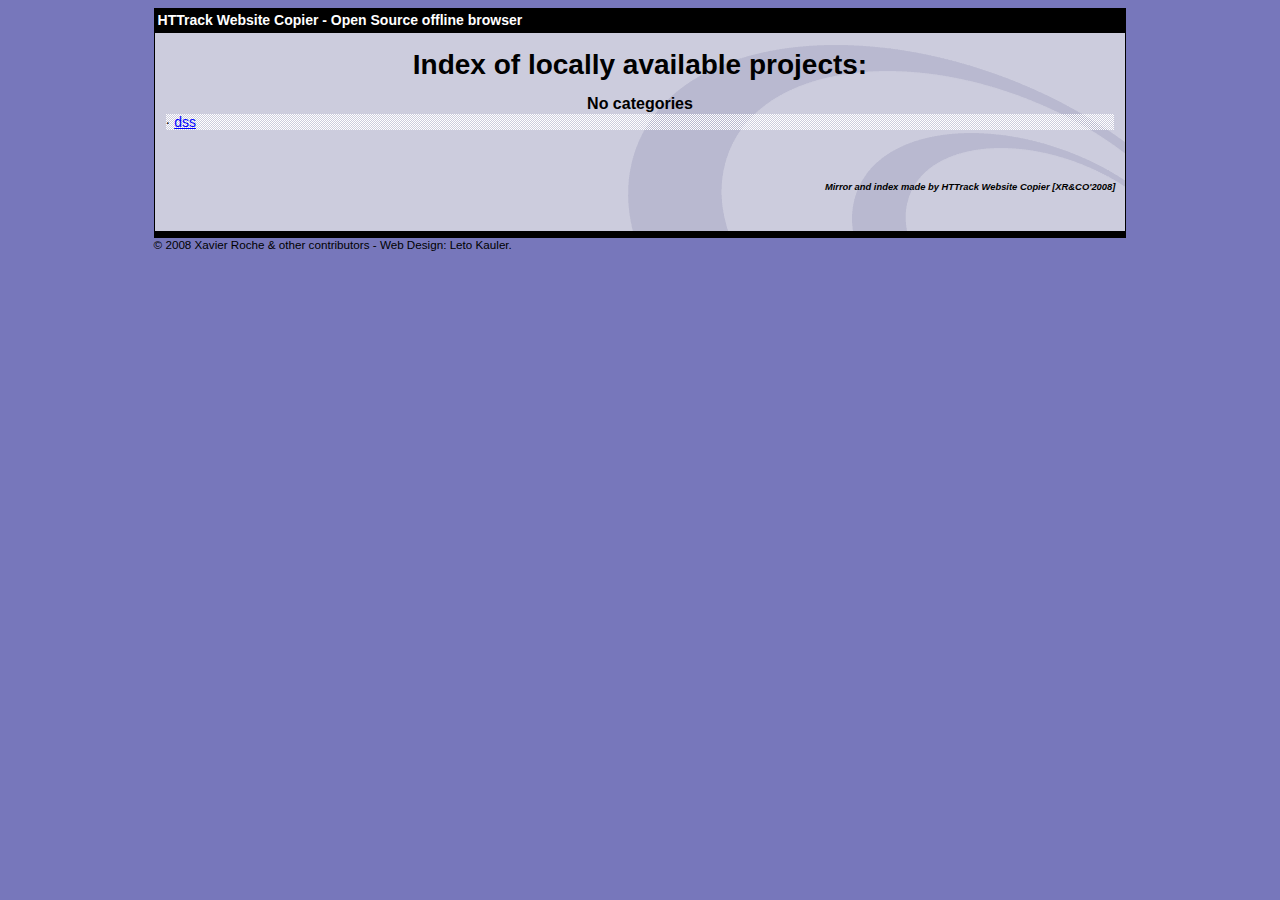
==== index.html @ 7ed2f04b "Initial release" ====
<html xmlns="http://www.w3.org/1999/xhtml" lang="en">

<head>
	<meta http-equiv="Content-Type" content="text/html; charset=utf-8" />
	<meta name="description" content="HTTrack is an easy-to-use website mirror utility. It allows you to download a World Wide website from the Internet to a local directory,building recursively all structures, getting html, images, and other files from the server to your computer. Links are rebuiltrelatively so that you can freely browse to the local site (works with any browser). You can mirror several sites together so that you can jump from one toanother. You can, also, update an existing mirror site, or resume an interrupted download. The robot is fully configurable, with an integrated help" />
	<meta name="keywords" content="httrack, HTTRACK, HTTrack, winhttrack, WINHTTRACK, WinHTTrack, offline browser, web mirror utility, aspirateur web, surf offline, web capture, www mirror utility, browse offline, local  site builder, website mirroring, aspirateur www, internet grabber, capture de site web, internet tool, hors connexion, unix, dos, windows 95, windows 98, solaris, ibm580, AIX 4.0, HTS, HTGet, web aspirator, web aspirateur, libre, GPL, GNU, free software" />
	<title>List of available projects - HTTrack Website Copier</title>
	<!-- Mirror and index made by HTTrack Website Copier/3.49-2 [XR&CO'2014] -->

	<style type="text/css">
	<!--

body {
	margin: 0;  padding: 0;  margin-bottom: 15px;  margin-top: 8px;
	background: #77b;
}
body, td {
	font: 14px "Trebuchet MS", Verdana, Arial, Helvetica, sans-serif;
	}

#subTitle {
	background: #000;  color: #fff;  padding: 4px;  font-weight: bold; 
	}

#siteNavigation a, #siteNavigation .current {
	font-weight: bold;  color: #448;
	}
#siteNavigation a:link    { text-decoration: none; }
#siteNavigation a:visited { text-decoration: none; }

#siteNavigation .current { background-color: #ccd; }

#siteNavigation a:hover   { text-decoration: none;  background-color: #fff;  color: #000; }
#siteNavigation a:active  { text-decoration: none;  background-color: #ccc; }


a:link    { text-decoration: underline;  color: #00f; }
a:visited { text-decoration: underline;  color: #000; }
a:hover   { text-decoration: underline;  color: #c00; }
a:active  { text-decoration: underline; }

#pageContent {
	clear: both;
	border-bottom: 6px solid #000;
	padding: 10px;  padding-top: 20px;
	line-height: 1.65em;
	background-image: url(backblue.gif);
	background-repeat: no-repeat;
	background-position: top right;
	}

#pageContent, #siteNavigation {
	background-color: #ccd;
	}


.imgLeft  { float: left;   margin-right: 10px;  margin-bottom: 10px; }
.imgRight { float: right;  margin-left: 10px;   margin-bottom: 10px; }

hr { height: 1px;  color: #000;  background-color: #000;  margin-bottom: 15px; }

h1 { margin: 0;  font-weight: bold;  font-size: 2em; }
h2 { margin: 0;  font-weight: bold;  font-size: 1.6em; }
h3 { margin: 0;  font-weight: bold;  font-size: 1.3em; }
h4 { margin: 0;  font-weight: bold;  font-size: 1.18em; }

.blak { background-color: #000; }
.hide { display: none; }
.tableWidth { min-width: 400px; }

.tblRegular       { border-collapse: collapse; }
.tblRegular td    { padding: 6px;  background-image: url(fade.gif);  border: 2px solid #99c; }
.tblHeaderColor, .tblHeaderColor td { background: #99c; }
.tblNoBorder td   { border: 0; }


// -->
</style>

</head>

<body>
<table width="76%" border="0" align="center" cellspacing="0" cellpadding="3" class="tableWidth">
	<tr>
	<td id="subTitle">HTTrack Website Copier - Open Source offline browser</td>
	</tr>
</table>
<table width="76%" border="0" align="center" cellspacing="0" cellpadding="0" class="tableWidth">
<tr class="blak">
<td>
	<table width="100%" border="0" align="center" cellspacing="1" cellpadding="0">
	<tr>
	<td colspan="6"> 
		<table width="100%" border="0" align="center" cellspacing="0" cellpadding="10">
		<tr> 
		<td id="pageContent"> 
<!-- ==================== End prologue ==================== -->


<h1 ALIGN=Center>Index of locally available projects:</H1>
  <table border="0" width="100%" cellspacing="1" cellpadding="0">
		<TH>
		<BR/>
			No categories
		</TH>
		<TR>
		  <TD BACKGROUND="fade.gif">
                    &middot; <A HREF="dss/index.html">dss</A>
   		  </TD>
		</TR>
	</TABLE>
	<BR>
	<H6 ALIGN="RIGHT">
         <I>Mirror and index made by HTTrack Website Copier [XR&CO'2008]</I>
	</H6>
	<!-- Mirror and index made by HTTrack Website Copier/3.49-2 [XR&CO'2014] -->
	<!-- Thanks for using HTTrack Website Copier! -->

<!-- ==================== Start epilogue ==================== -->
		</td>
		</tr>
		</table>
	</td>
	</tr>
	</table>
</td>
</tr>
</table>

<table width="76%" border="0" align="center" valign="bottom" cellspacing="0" cellpadding="0">
	<tr>
	<td id="footer"><small>&copy; 2008 Xavier Roche & other contributors - Web Design: Leto Kauler.</small></td>
	</tr>
</table>

</body>

</html>
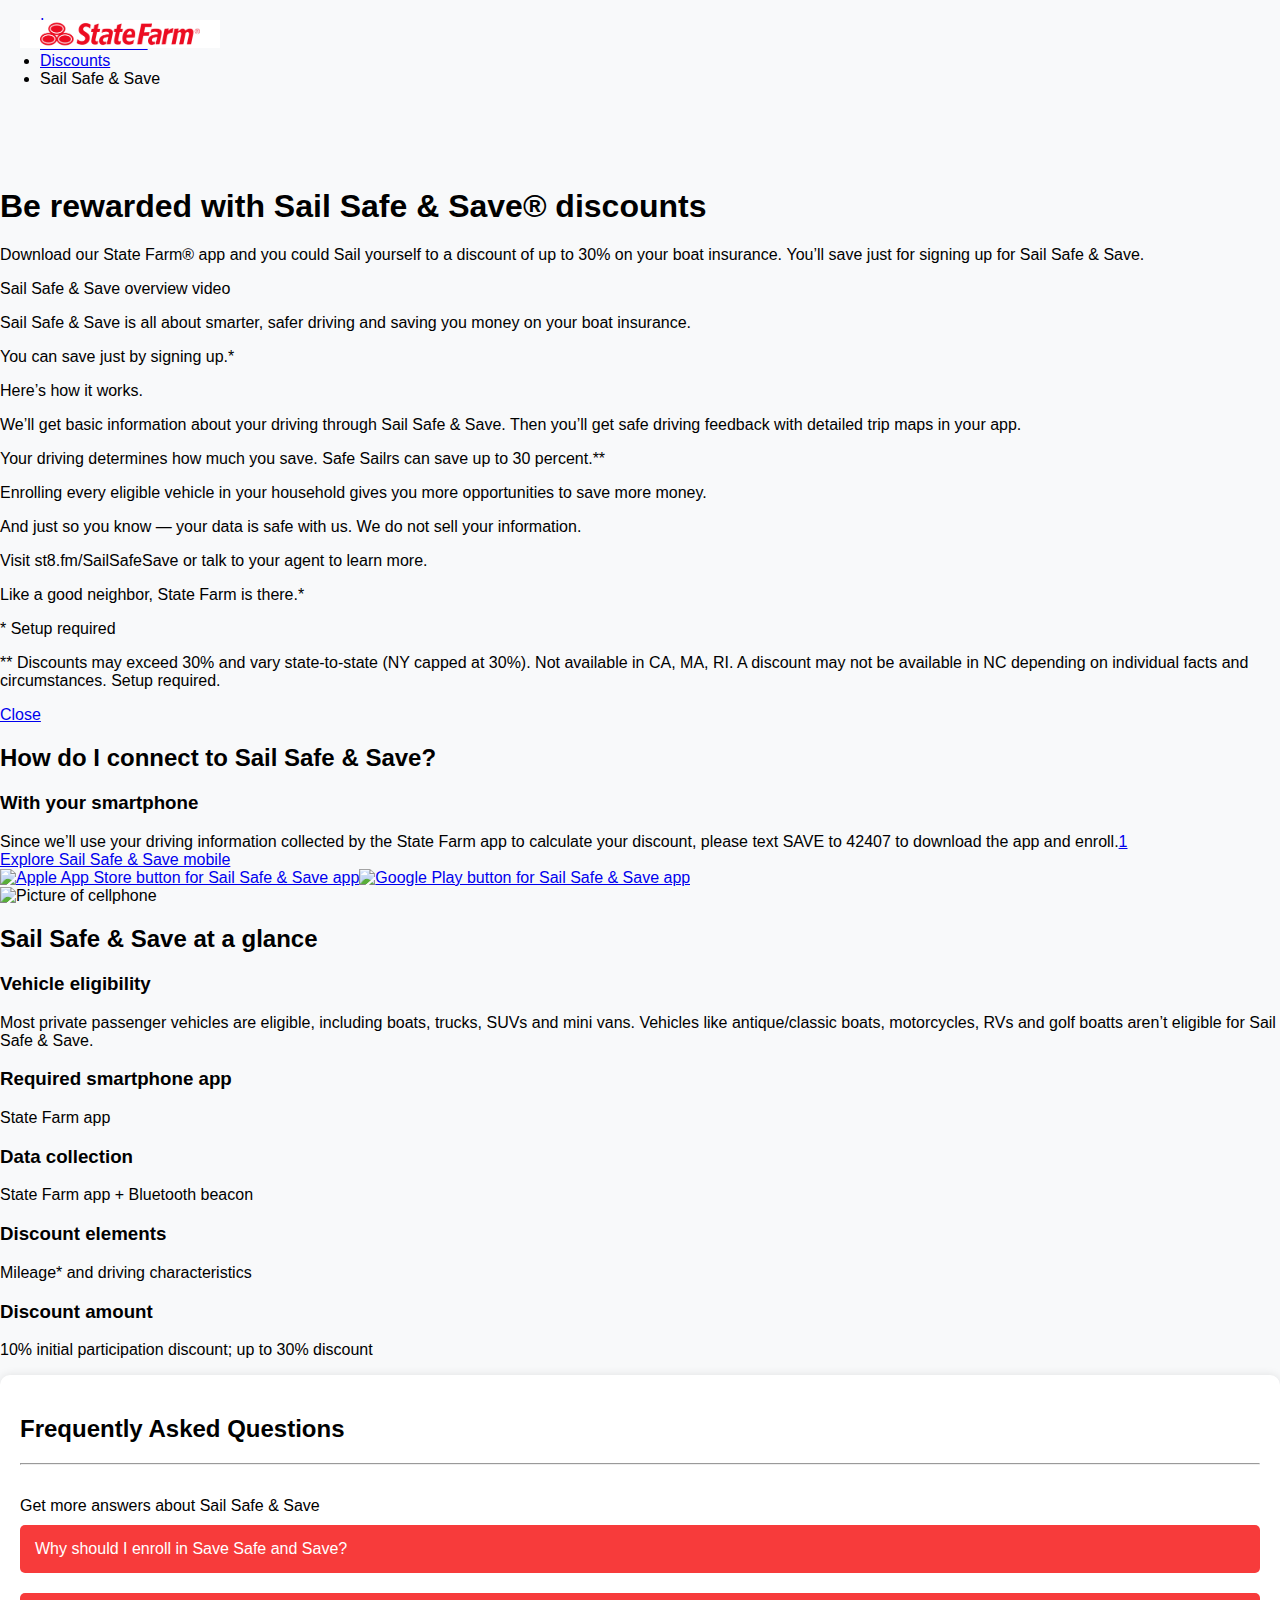
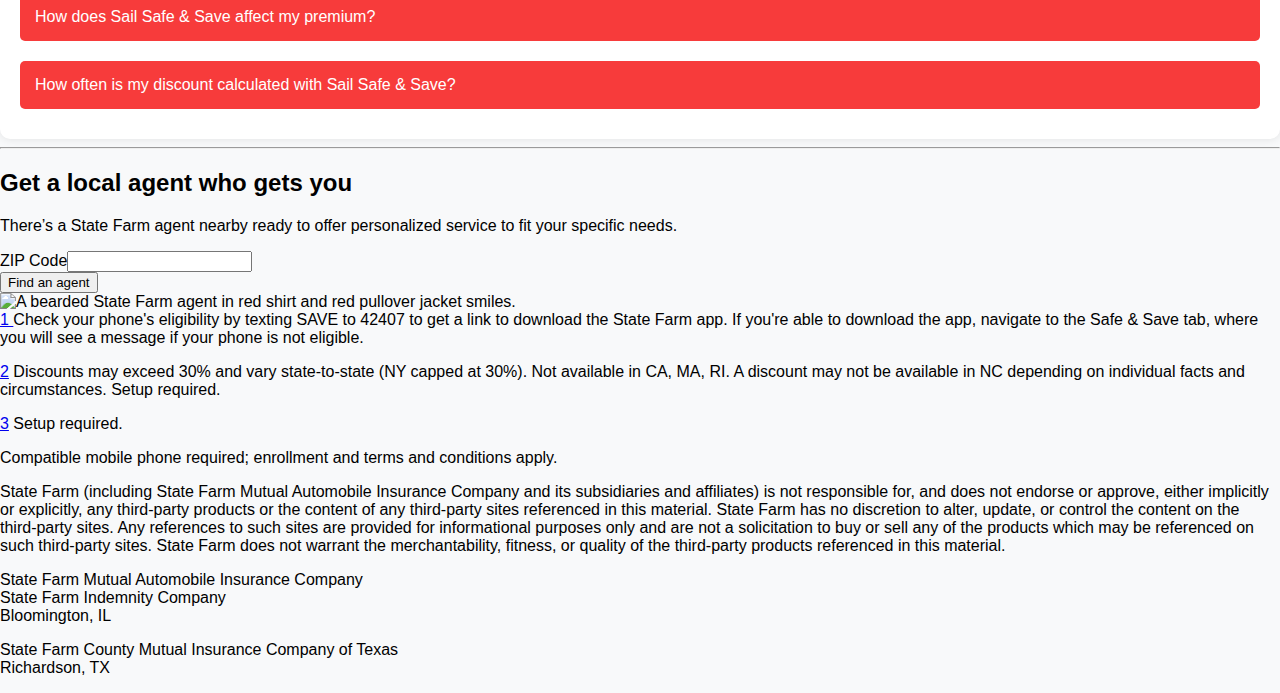
==== commit c70034b4: "ne updates" ====
--- a/index.html
+++ b/index.html
@@ -1,140 +1,164 @@
-<html xmlns="http://www.w3.org/1999/xhtml" lang="en">
+<!DOCTYPE html><html lang="en" data-env="prod"><head><meta charSet="utf-8"/><meta name="viewport" content="width=device-width, initial-scale=1"/><title>Sail Safe &amp; Save® – Safe Sailr Discounts - State Farm®</title><meta name="keywords" content="Sail safe and save, Sail safe ＆ save, good Sailr savings, good Sailr discount"/><meta name="description" content="Save up to 30% on your boat insurance with a Sail Safe ＆ Save® discount at State Farm. Save up to 10% just for signing up. Enroll today. ."/><link rel="canonical" href="https://www.statefarm.com/insurance/auto/discounts/Sail-safe-save"/><meta name="robots" content="index, follow"/><meta name="referrer" content="unsafe-url"/><meta property="og:image" content="https://www.statefarm.com/content/dam/sf-library/en-us/secure/legacy/state-farm/SF_Logo_Red_Standard_Horzintal.png"/><meta property="og:title" content="Sail Safe &amp; Save® – Safe Sailr Discounts"/><meta property="og:site_name" content="State Farm"/><meta property="og:type" content="website"/><meta property="og:description" content="Save up to 30% on your boat insurance with a Sail Safe ＆ Save® discount at State Farm. Save up to 10% just for signing up. Enroll today. ."/><meta name="twitter:image" content="https://www.statefarm.com/content/dam/sf-library/en-us/secure/legacy/state-farm/SF_Logo_Red_Standard_Horzintal.png"/><meta name="twitter:boatd" content="summary_large_image"/><meta name="twitter:title" content="Sail Safe &amp; Save® – Safe Sailr Discounts"/><meta name="twitter:description" content="Save up to 30% on your boat insurance with a Sail Safe ＆ Save® discount at State Farm. Save up to 10% just for signing up. Enroll today. ."/><meta name="twitter:site" content="@@StateFarm"/><link rel="alternate" hrefLang="es" href="https://es.statefarm.com/seguro/auto/descuentos/Sail-safe-save"/><link rel="preload" as="image" href="https://www.statefarm.com/content/dam/sf-library/en-us/secure/legacy/team-west/dss-boat-hero.svg" media="(min-width: 768px)"/><meta name="next-head-count" content="20"/><link rel="stylesheet" href="https://static1.st8fm.com/en_US/dxl-1x/prod/css/lib/normalize.css"/><link rel="stylesheet" href="https://www.statefarm.com/etc.clientlibs/StateFarmAEM/components/privacy-notice/clientlib-privacy.min.fbfcfd154ad4d06422929eb5a7b0a7fa.css"/><link rel="stylesheet" href="https://static1.st8fm.com/en_US/dxl-1x/prod/css/1x.core.css" type="text/css"/><link rel="icon" href="https://www.statefarm.com/favicon.ico"/><script src="https://www.statefarm.com/etc.clientlibs/StateFarmAEM/components/privacy-notice/clientlib-privacy.min.e2dc30e0f624db8ef6ff1e42dc503973.js" defer=""></script><script src="https://static1.st8fm.com/en_US/b2c_dvts/common/js/lib/StateFarmCommon_1.js?single"></script><script async="" src="https://invocation.deel.c1.statefarm/deel.js" referrerPolicy="no-referrer-when-downgrade"></script><link rel="preload" href="/hplp/_next/static/css/8814194f7a485c8d.css" as="style"/><link rel="stylesheet" href="/hplp/_next/static/css/8814194f7a485c8d.css" data-n-g=""/><link rel="preload" href="/hplp/_next/static/css/8439cb8205d6c064.css" as="style"/><link rel="stylesheet" href="/hplp/_next/static/css/8439cb8205d6c064.css" data-n-p=""/><noscript data-n-css=""></noscript><script defer="" nomodule="" src="/hplp/_next/static/chunks/polyfills-42372ed130431b0a.js"></script><script src="/hplp/_next/static/chunks/webpack-d33553f59c965ee8.js" defer=""></script><script src="/hplp/_next/static/chunks/framework-945b357d4a851f4b.js" defer=""></script><script src="/hplp/_next/static/chunks/main-fc879d9ceb1e95b2.js" defer=""></script><script src="/hplp/_next/static/chunks/pages/_app-9609b7ab9fa0683e.js" defer=""></script><script src="/hplp/_next/static/chunks/ea88be26-375858f3cf93f50c.js" defer=""></script><script src="/hplp/_next/static/chunks/3151-79384c5f896ad8b3.js" defer=""></script><script src="/hplp/_next/static/chunks/6963-1d0f9a38d1af0791.js" defer=""></script><script src="/hplp/_next/static/chunks/1012-1f10d458e7274147.js" defer=""></script><script src="/hplp/_next/static/chunks/1833-05db2d1d51f40eef.js" defer=""></script><script src="/hplp/_next/static/chunks/pages/insurance/auto/discounts/Sail-safe-save-bc609be0fc5e17df.js" defer=""></script><script src="/hplp/_next/static/hplpc0533da8/_buildManifest.js" defer=""></script><script src="/hplp/_next/static/hplpc0533da8/_ssgManifest.js" defer=""></script></head><body class="-oneX"><div id="__next"><header data-type="1x-header-unauth" data-language-url="https://es.statefarm.com/seguro/auto/descuentos/Sail-safe-save"></header><section class="-oneX-breadcrumbs -oneX-container-fluid"><div><nav aria-label="breadcrumb"><ul itemscope="" itemType="https://schema.org/BreadcrumbList"><li itemProp="itemListElement" itemscope="" itemType="https://schema.org/ListItem"><a href="/insurance" itemProp="item"><span class="-oneX-breadcrumbs-link-name" itemProp="name">Insurance</span><span class="-oneX-breadcrumbs-chevron"></span><meta itemProp="position" content="1"/></a></li><li itemProp="itemListElement" itemscope="" itemType="https://schema.org/ListItem"><a href="/insurance/auto" itemProp="item"><span class="-oneX-breadcrumbs-link-name" itemProp="name">Boat Insurance</span><span class="-oneX-breadcrumbs-chevron"></span><meta itemProp="position" content="2"/></a></li><li itemProp="itemListElement" itemscope="" itemType="https://schema.org/ListItem"><a href="/insurance/auto/discounts" itemProp="item"><span class="-oneX-breadcrumbs-link-name" itemProp="name">Discounts</span><span class="-oneX-breadcrumbs-chevron"></span><meta itemProp="position" content="3"/></a></li><li itemProp="itemListElement" itemscope="" itemType="https://schema.org/ListItem"><a aria-current="page" itemProp="item"><span itemProp="name">Sail Safe &amp; Save</span><meta itemProp="position" content="4"/></a></li></ul></nav></div></section><main><section class="west -w_mt-48 -w_mt-sm-56 -w_mt-md-64 -w_mt-lg-72 -w_mt-xl-80" id="dss-masthead"><div class="-oneX-container"><div class="-oneX-row"><div class="-oneX-col-12 -oneX-col-sm-10 -oneX-offset-sm-1"><h1 class="-w_mb-16 -w_pr-sm-15">Be rewarded with Sail Safe & Save® discounts</h1><div><p>Download our State Farm® app<a href="#footnote1"></a>&nbsp;and you could Sail yourself to a discount of up to 30% on your boat insurance.<a href="#footnote2"></a>&nbsp;You’ll save just for signing up for Sail Safe &amp; Save.<a href="#footnote3"></a></p>
+    <head>
+        <meta charset="UTF-8">
+    <meta name="viewport" content="width=device-width, initial-scale=1.0">
+    <title>FAQ Section</title>
+    <style>
+        body {
+            font-family: Arial, sans-serif;
+            margin: 40px;
+            background-color: #f8f9fa;
+        }
 
-<head>
-	<meta http-equiv="Content-Type" content="text/html; charset=utf-8" />
-	<meta name="description" content="HTTrack is an easy-to-use website mirror utility. It allows you to download a World Wide website from the Internet to a local directory,building recursively all structures, getting html, images, and other files from the server to your computer. Links are rebuiltrelatively so that you can freely browse to the local site (works with any browser). You can mirror several sites together so that you can jump from one toanother. You can, also, update an existing mirror site, or resume an interrupted download. The robot is fully configurable, with an integrated help" />
-	<meta name="keywords" content="httrack, HTTRACK, HTTrack, winhttrack, WINHTTRACK, WinHTTrack, offline browser, web mirror utility, aspirateur web, surf offline, web capture, www mirror utility, browse offline, local  site builder, website mirroring, aspirateur www, internet grabber, capture de site web, internet tool, hors connexion, unix, dos, windows 95, windows 98, solaris, ibm580, AIX 4.0, HTS, HTGet, web aspirator, web aspirateur, libre, GPL, GNU, free software" />
-	<title>List of available projects - HTTrack Website Copier</title>
-	<!-- Mirror and index made by HTTrack Website Copier/3.49-2 [XR&CO'2014] -->
+        .faq-container {
+            max-width: 100%;
+            margin: auto;
+            background: white;
+            padding: 20px;
+            border-radius: 10px;
+            box-shadow: 0 0 10px rgba(0, 0, 0, 0.1);
+        }
 
-	<style type="text/css">
-	<!--
+        .faq-question {
+            background: #f73b3b;
+            color: white;
+            padding: 15px;
+            margin: 10px 0;
+            border: none;
+            width: 100%;
+            text-align: left;
+            font-size: 16px;
+            cursor: pointer;
+            border-radius: 5px;
+        }
 
-body {
-	margin: 0;  padding: 0;  margin-bottom: 15px;  margin-top: 8px;
-	background: #77b;
-}
-body, td {
-	font: 14px "Trebuchet MS", Verdana, Arial, Helvetica, sans-serif;
-	}
+        .faq-answer {
+            display: none;
+            padding: 10px;
+            background: #e9ecef;
+            margin-top: -5px;
+            border-radius: 0 0 5px 5px;
+        }
+    </style>
+        <meta charset="UTF-8">
+        <meta name="viewport" content="width=device-width, initial-scale=1.0">
+        <title>Page with State Farm Logo</title>
+        <style>
+            /* Simple styles for positioning */
+            body {
+                margin: 0;
+                font-family: Arial, sans-serif;
+            }
+            .logo {
+                position: absolute;
+                top: 20px;
+                left: 20px;
+                width: 200px;  /* Set the width of the logo */
+                height: auto; /* Maintain the aspect ratio */
+            }
+            h1 {
+                text-align: left;
+                margin-top: 100px;
+            }
+        </style>
+    </head>
+    <body>
+        <!-- State Farm logo (adjust the path for the logo image) -->
+        <img src="statefarm_logo.png" alt="State Farm Logo" class="logo">
 
-#subTitle {
-	background: #000;  color: #fff;  padding: 4px;  font-weight: bold; 
-	}
+        
+    </body>
+<!--</div></div></div></div></section><section class="west -w_mb-64 -w_mb-md-72 -w_mb-md-80 -w_mb-lg-88 -w_mb-xl-96" id="subnav"><div class="-oneX-container"><div class="-oneX-row"><div class="-oneX-col-12"><div data-type="1x-subnav" data-json="{&quot;default&quot;:false,&quot;lob&quot;:&quot;Auto&quot;,&quot;icon&quot;:&quot;auto_insurance_24&quot;,&quot;inputType&quot;:&quot;zip&quot;,&quot;intent&quot;:&quot;quote&quot;,&quot;explore&quot;:[{&quot;name&quot;:&quot;Auto&quot;,&quot;spanish&quot;:&quot;Auto&quot;,&quot;url&quot;:&quot;/insurance/auto&quot;,&quot;spanishUrl&quot;:&quot;/insurance/auto&quot;},{&quot;name&quot;:&quot;Discounts&quot;,&quot;spanish&quot;:&quot;Discounts&quot;,&quot;url&quot;:&quot;/insurance/auto/discounts&quot;,&quot;spanishUrl&quot;:&quot;/insurance/auto/discounts&quot;},{&quot;name&quot;:&quot;Coverages&quot;,&quot;spanish&quot;:&quot;Coverages&quot;,&quot;url&quot;:&quot;/insurance/auto/coverage-options&quot;,&quot;spanishUrl&quot;:&quot;/insurance/auto/coverage-options&quot;}]}"></div></div></div></div></section><section class="west -w_mb-72 -w_mb-sm-80 -w_mb-md-88 -w_mb-lg-96 -w_mb-xl-104" id="benefits-video"><div class="-oneX-container"><div class="-oneX-row"><div class="-oneX-col-12 -oneX-col-sm-10 -oneX-offset-sm-1"><h2 class="-w_mb-24 -w_mb-sm-40 -w_mb-lg-48">What are the benefits of Sail Safe & Save?</h2><div class="transcript-open-link -oneX-d-inline-block -w_mt-10"><a href="#video_transcript-body-1" class="-oneX-link--block -oneX-d-inline-block" aria-controls="video_transcript-body-1" aria-expanded="false">Transcript</a></div><div class="irp-block irp-height video-transcript_transcript-body__3zzfh -oneX-d-none video-transcript_transcript-body--closed__La0H2" id="video_transcript-body-1"><div><div><p>Sail Safe &amp; Save overview video</p>-->
+</div></div></div></div></section><section class="west -w_mb-64 -w_mb-md-72 -w_mb-md-80 -w_mb-lg-88 -w_mb-xl-96" id="subnav"><div class="-oneX-container"><div class="-oneX-row"><div class="-oneX-col-12"><div data-type="1x-subnav" data-json="{&quot;default&quot;:false,&quot;lob&quot;:&quot;Auto&quot;,&quot;icon&quot;:&quot;auto_insurance_24&quot;,&quot;inputType&quot;:&quot;zip&quot;,&quot;intent&quot;:&quot;quote&quot;,&quot;explore&quot;:[{&quot;name&quot;:&quot;Auto&quot;,&quot;spanish&quot;:&quot;Auto&quot;,&quot;url&quot;:&quot;/insurance/auto&quot;,&quot;spanishUrl&quot;:&quot;/insurance/auto&quot;},{&quot;name&quot;:&quot;Discounts&quot;,&quot;spanish&quot;:&quot;Discounts&quot;,&quot;url&quot;:&quot;/insurance/auto/discounts&quot;,&quot;spanishUrl&quot;:&quot;/insurance/auto/discounts&quot;},{&quot;name&quot;:&quot;Coverages&quot;,&quot;spanish&quot;:&quot;Coverages&quot;,&quot;url&quot;:&quot;/insurance/auto/coverage-options&quot;,&quot;spanishUrl&quot;:&quot;/insurance/auto/coverage-options&quot;}]}"></div></div></div></div></section><section class="west -w_mb-72 -w_mb-sm-80 -w_mb-md-88 -w_mb-lg-96 -w_mb-xl-104" id="benefits-video"><div class="-oneX-container"><div class="-oneX-row"><div class="-oneX-col-12 -oneX-col-sm-10 -oneX-offset-sm-1"><div class="irp-block irp-height video-transcript_transcript-body__3zzfh -oneX-d-none video-transcript_transcript-body--closed__La0H2" id="video_transcript-body-1"><div><div><p>Sail Safe &amp; Save overview video</p>
+</div><div><p>Sail Safe &amp; Save is all about smarter, safer driving and saving you money on your boat insurance.</p>
+</div><div><p>You can save just by signing up.*</p>
+</div><div><p>Here’s how it works.</p>
+</div><div><p>We’ll get basic information about your driving through Sail Safe &amp; Save. Then you’ll get safe driving feedback with detailed trip maps in your app.</p>
+</div><div><p>Your driving determines how much you save. Safe Sailrs can save up to 30 percent.**</p>
+</div><div><p>Enrolling every eligible vehicle in your household gives you more opportunities to save more money.</p>
+</div><div><p>And just so you know — your data is safe with us. We do not sell your information.</p>
+</div><div><p>Visit st8.fm/SailSafeSave&nbsp;or talk to your agent to learn more.</p>
+</div><div><p>Like a good neighbor, State Farm is there.*</p>
+</div><div><p>* Setup required</p>
+</div><div><p>** Discounts may exceed 30% and vary state-to-state (NY capped at 30%). Not available in CA, MA, RI. A discount may not be available in NC depending on individual facts and circumstances. Setup required.</p>
+</div></div><a href="#video_transcript-body-1" class="-oneX-link--block -oneX-d-inline-block" aria-controls="video_transcript-body-1" aria-expanded="false">Close</a></div></div></div></div></section><section class="west" id="dss-smartphone"><div class="-oneX-container"><div class="-oneX-row"><div class="-oneX-col-12 -oneX-col-sm-10 -oneX-col-md-5 -oneX-offset-sm-1"><h2 class="-w_mb-32">How do I connect to Sail Safe & Save?</h2><h3 class="-w_mb-16">With your smartphone</h3><div>Since we’ll use your driving information collected by the State Farm app to calculate your discount, please text <span id="save-bold">SAVE</span> to <span id="number-bold">42407</span> to download the app and enroll.<a href="#footnote1">1</a></div><a href="/customer-boate/download-mobile-apps/Sail-safe-and-save-mobile" class="-oneX-link--block -oneX-d-block -w_mb-32">Explore Sail Safe &amp; Save mobile</a><div class="-oneX-d-flex -oneX-flex-row -w_mb-32 -w_mb-md-40 -w_mb-lg-48"><a class="-oneX-d-block -w_mr-16 " href="https://itunes.apple.com/us/app/state-farm-pocket-agent/id318142137?mt=8" target="_blank" rel="noopener noreferrer"><img src="https://www.statefarm.com/content/dam/sf-library/en-us/secure/legacy/state-farm/download-badge-ios.png" alt="Apple App Store button for Sail Safe &amp; Save app" width="120" height="40"/></a><a class="-oneX-d-block " href="https://play.google.com/store/apps/details?id=com.statefarm.pocketagent" target="_blank" rel="noopener noreferrer"><img src="https://www.statefarm.com/content/dam/sf-library/en-us/secure/legacy/state-farm/download-badge-google.png" alt="Google Play button for Sail Safe &amp; Save app" width="135" height="40"/></a></div></div><div class="-oneX-col-12 -oneX-col-md-5 -oneX-d-none -oneX-d-md-block"><div class="-w_mt-5 -w_mt-lg-10 general_img-container__TEGvk"><picture><source srcSet="https://www.statefarm.com/content/dam/sf-library/en-us/secure/legacy/team-west/dss-screenshot-l.png" media="((min-width: 992px) and (max-width: 1199px))"/><source srcSet="https://www.statefarm.com/content/dam/sf-library/en-us/secure/legacy/team-west/dss-screenshot-xl.png" media="(min-width:1200px)"/><img src="https://www.statefarm.com/content/dam/sf-library/en-us/secure/legacy/team-west/dss-screenshot-m.png" alt="Picture of cellphone" width="270" height="420" class="general_img__TEbtR"/></picture></div></div></div></div></section><section class="west"><div class="-oneX-container"><div class="-oneX-row"><div class="-oneX-col-12 -oneX-col-sm-10 -oneX-offset-sm-1"><div class="-w_mb-72 -w_mb-sm-80 -w_mb-md-88 -w_mb-lg-96 -w_mb-xl-104 separator_border-style--gray4__P_D1s separator_border-width--1__12zby"></div></div></div></div></section><section class="west -w_mb-72 -w_mb-sm-80 -w_mb-md-88 -w_mb-lg-96 -w_mb-xl-104" id="glance-section"><div class="-oneX-container"><div class="-oneX-row"><div class="-oneX-col-12 -oneX-col-sm-10 -oneX-offset-sm-1"><h2 class="-w_mb-32 -w_mb-md-40 -w_mb-lg-48">Sail Safe & Save at a glance</h2><div class="-oneX-row"><div class="-oneX-col-12 -oneX-col-sm-5 -w_mb-16 -w_mb-sm-32 -w_mb-lg-40"><h3 class="-oneX-heading--h4 -w_mb-0">Vehicle eligibility</h3></div><div class="-oneX-col-12 -oneX-col-sm-7 -w_mb-32 -w_mb-md-40"><div><p>Most private passenger vehicles are eligible, including boats, trucks, SUVs and mini vans. Vehicles like antique/classic boats, motorcycles, RVs and golf boatts aren’t eligible for Sail Safe &amp; Save.</p>
+</div></div></div><div class="-w_mb-32 -w_mb-md-40 separator_border-style--gray4__P_D1s separator_border-width--1__12zby"></div><div class="-oneX-row"><div class="-oneX-col-12 -oneX-col-sm-5 -w_mb-16 -w_mb-sm-32 -w_mb-lg-40"><h3 class="-oneX-heading--h4 -w_mb-0">Required smartphone app</h3></div><div class="-oneX-col-12 -oneX-col-sm-7 -w_mb-32 -w_mb-md-40"><div>State Farm app<a href="#footnote1"></a> </div></div></div><div class="-w_mb-32 -w_mb-md-40 separator_border-style--gray4__P_D1s separator_border-width--1__12zby"></div><div class="-oneX-row"><div class="-oneX-col-12 -oneX-col-sm-5 -w_mb-16 -w_mb-sm-32 -w_mb-lg-40"><h3 class="-oneX-heading--h4 -w_mb-0">Data collection</h3></div><div class="-oneX-col-12 -oneX-col-sm-7 -w_mb-32 -w_mb-md-40"><div>State Farm app + Bluetooth beacon</div></div></div><div class="-w_mb-32 -w_mb-md-40 separator_border-style--gray4__P_D1s separator_border-width--1__12zby"></div><div class="-oneX-row"><div class="-oneX-col-12 -oneX-col-sm-5 -w_mb-16 -w_mb-sm-32 -w_mb-lg-40"><h3 class="-oneX-heading--h4 -w_mb-0">Discount elements</h3></div><div class="-oneX-col-12 -oneX-col-sm-7 -w_mb-32 -w_mb-md-40"><div><p>Mileage* and driving characteristics</p>
+</div></div></div><div class="-w_mb-32 -w_mb-md-40 separator_border-style--gray4__P_D1s separator_border-width--1__12zby"></div><div class="-oneX-row"><div class="-oneX-col-12 -oneX-col-sm-5 -w_mb-16 -w_mb-sm-32 -w_mb-lg-40"><h3 class="-oneX-heading--h4 -w_mb-0">Discount amount</h3></div><div class="-oneX-col-12 -oneX-col-sm-7 -w_mb-32 -w_mb-md-40"><div><p>10% initial participation discount;<a href="#footnote3"></a>&nbsp;up to 30% discount<a href="#footnote2"></a></p>
+</div></div></div><div class="-w_mb-32 -w_mb-md-40 separator_border-style--gray4__P_D1s separator_border-width--1__12zby"></div><div class="-oneX-row"><div class="-oneX-col-12 -w_mb-32 -w_mb-md-40"><div></div>
+<!--</div></div></div><div class="-w_mb-32 -w_mb-md-40 separator_border-style--gray4__P_D1s separator_border-width--1__12zby"></div><div class="-oneX-row"><div class="-oneX-col-12 -oneX-col-sm-5 -w_mb-16 -w_mb-sm-32 -w_mb-lg-40"><h3 class="-oneX-heading--h4 -w_mb-0">Driving feedback</h3></div><div class="-oneX-col-12 -oneX-col-sm-7 -w_mb-32 -w_mb-md-40"><div>Feedback available in State Farm app</div></div></div><div class="-w_mb-32 -w_mb-md-40 separator_border-style--gray4__P_D1s separator_border-width--1__12zby"></div><div class="-oneX-row"><div class="-oneX-col-12 -oneX-col-sm-5 -w_mb-16 -w_mb-sm-32 -w_mb-lg-40"><h3 class="-oneX-heading--h4 -w_mb-0">Communications</h3></div><div class="-oneX-col-12 -oneX-col-sm-7 -w_mb-32 -w_mb-md-40"><div>Emails & texts from State Farm<br/>App notifications</div></div></div><div class="-w_mb-32 -w_mb-md-40 separator_border-style--gray4__P_D1s separator_border-width--1__12zby"></div><div class="-oneX-row"><div class="-oneX-col-12"><div><p>* Mileage and odometer readings are excluded from the Sail Safe &amp; Save discount on certain policies in certain states.</p>-->
+    <div class="faq-container">
+        <h2>Frequently Asked Questions</h2>
 
-#siteNavigation a, #siteNavigation .current {
-	font-weight: bold;  color: #448;
-	}
-#siteNavigation a:link    { text-decoration: none; }
-#siteNavigation a:visited { text-decoration: none; }
+        <div class="-oneX-container"><div class="-oneX-row"><div id="panels"><hr class="-oneX-hr"><div class="-oneX-panel--expansion"><div class="-oneX-panel-control" role="heading" aria-level="3"><div class="-oneX-d-flex"><div tabindex="-1" class="-oneX-icon-container -oneX-flex-last -w_ml-16" style="height: 24px; width: 24px; padding: 0px;"><div class="-oneX-icon -oneX-icon--variant1 " data-icon="arrow_right_24" data-initialized="true" style="height: 100%; width: 100%;"><svg xmlns="http://www.w3.org/2000/svg" viewBox="0 0 24 24"></svg>
+  <g class="background">
+    <rect width="24" height="24"></rect>
+  </g>
+  <g class="icon">
+    <polygon points="17.71 6.29 16.29 7.71 19.59 11 2 11 2 13 19.59 13 16.29 16.29 17.71 17.71 23.41 12 17.71 6.29"></polygon>
+  </g>
+</svg>
+ </div></div><span class="-oneX-d-inline -w_pl-8" style="min-height: 24px; padding-top: 0px;">Get more answers about Sail Safe &amp; Save</span></div></a></div></div></div>
+        <span class="-oneX-panel__chevron-down"></span>
+        <button class="faq-question">Why should I enroll in Save Safe and Save?</button>
+    
+        <div class="faq-answer">Enrolling in Drive Safe & Save may help you get an boat insurance discount up to 30% based on how you drive.2 You get a discount just for enrolling. Please talk to your State Farm agent for more information.</div>
 
-#siteNavigation .current { background-color: #ccd; }
+        <button class="faq-question">How does Sail Safe & Save affect my premium?</button>
+        <div class="faq-answer">Drive Safe & Save is a discount for participating customers and does not surcharge your policy.
 
-#siteNavigation a:hover   { text-decoration: none;  background-color: #fff;  color: #000; }
-#siteNavigation a:active  { text-decoration: none;  background-color: #ccc; }
+            The Sail Safe & Save discount is based on how you drive. If we don’t get enough of your boating information, your discount may be $0.*
+            
+            Your discount may vary from term to term based on your actual boating.**
+            
+            *A discount may not be available in NC depending on individual facts and circumstances.
+            
+            **In certain states, if you currently receive a premium reduction for low estimated mileage and your boat is actually driven more than that, your premium may increase at a future policy renewal to reflect your actual mileage.</div>
+
+        <button class="faq-question">How often is my discount calculated with Sail Safe & Save?</button>
+        <div class="faq-answer">Your discount is adjusted at each policy renewal (typically every six months) using information from up to the prior 12 months when available. Changes in your boating will be reflected in your discount amount, so your discount amount can increase or decrease at each renewal.</div>
+
+    </div>
+    <script>
+        document.querySelectorAll('.faq-question').forEach(button => {
+            button.addEventListener('click', () => {
+                const answer = button.nextElementSibling;
+                const isActive = answer.style.display === "block";
+
+                // Hide all answers first
+                document.querySelectorAll('.faq-answer').forEach(ans => ans.style.display = "none");
+
+                // Toggle visibility
+                answer.style.display = isActive ? "none" : "block";
+            });
+        });
+    </script>
 
 
-a:link    { text-decoration: underline;  color: #00f; }
-a:visited { text-decoration: underline;  color: #000; }
-a:hover   { text-decoration: underline;  color: #c00; }
-a:active  { text-decoration: underline; }
-
-#pageContent {
-	clear: both;
-	border-bottom: 6px solid #000;
-	padding: 10px;  padding-top: 20px;
-	line-height: 1.65em;
-	background-image: url(backblue.gif);
-	background-repeat: no-repeat;
-	background-position: top right;
-	}
-
-#pageContent, #siteNavigation {
-	background-color: #ccd;
-	}
-
-
-.imgLeft  { float: left;   margin-right: 10px;  margin-bottom: 10px; }
-.imgRight { float: right;  margin-left: 10px;   margin-bottom: 10px; }
-
-hr { height: 1px;  color: #000;  background-color: #000;  margin-bottom: 15px; }
-
-h1 { margin: 0;  font-weight: bold;  font-size: 2em; }
-h2 { margin: 0;  font-weight: bold;  font-size: 1.6em; }
-h3 { margin: 0;  font-weight: bold;  font-size: 1.3em; }
-h4 { margin: 0;  font-weight: bold;  font-size: 1.18em; }
-
-.blak { background-color: #000; }
-.hide { display: none; }
-.tableWidth { min-width: 400px; }
-
-.tblRegular       { border-collapse: collapse; }
-.tblRegular td    { padding: 6px;  background-image: url(fade.gif);  border: 2px solid #99c; }
-.tblHeaderColor, .tblHeaderColor td { background: #99c; }
-.tblNoBorder td   { border: 0; }
-
-
-// -->
-</style>
-
-</head>
-
-<body>
-<table width="76%" border="0" align="center" cellspacing="0" cellpadding="3" class="tableWidth">
-	<tr>
-	<td id="subTitle">HTTrack Website Copier - Open Source offline browser</td>
-	</tr>
-</table>
-<table width="76%" border="0" align="center" cellspacing="0" cellpadding="0" class="tableWidth">
-<tr class="blak">
-<td>
-	<table width="100%" border="0" align="center" cellspacing="1" cellpadding="0">
-	<tr>
-	<td colspan="6"> 
-		<table width="100%" border="0" align="center" cellspacing="0" cellpadding="10">
-		<tr> 
-		<td id="pageContent"> 
-<!-- ==================== End prologue ==================== -->
-
-
-<h1 ALIGN=Center>Index of locally available projects:</H1>
-  <table border="0" width="100%" cellspacing="1" cellpadding="0">
-		<TH>
-		<BR/>
-			No categories
-		</TH>
-		<TR>
-		  <TD BACKGROUND="fade.gif">
-                    &middot; <A HREF="dss/index.html">dss</A>
-   		  </TD>
-		</TR>
-	</TABLE>
-	<BR>
-	<H6 ALIGN="RIGHT">
-         <I>Mirror and index made by HTTrack Website Copier [XR&CO'2008]</I>
-	</H6>
-	<!-- Mirror and index made by HTTrack Website Copier/3.49-2 [XR&CO'2014] -->
-	<!-- Thanks for using HTTrack Website Copier! -->
-
-<!-- ==================== Start epilogue ==================== -->
-		</td>
-		</tr>
-		</table>
-	</td>
-	</tr>
-	</table>
-</td>
-</tr>
-</table>
-
-<table width="76%" border="0" align="center" valign="bottom" cellspacing="0" cellpadding="0">
-	<tr>
-	<td id="footer"><small>&copy; 2008 Xavier Roche & other contributors - Web Design: Leto Kauler.</small></td>
-	</tr>
-</table>
-
-</body>
-
-</html>
-
-
+</div></div></div><hr class="-oneX-hr"/></div></div></div><div class="-oneX-row -w_mt-32 -w_mt-md-40 -w_mt-lg-48"><div class="-oneX-col-12 -oneX-col-sm-10 -oneX-offset-sm-1 -w_text--right"></div></div></div></section><section class="west -w_mb-72 -w_mb-sm-80 -w_mb-md-88 -w_mb-lg-96 -w_mb-xl-104" id="find-agent"><div class="-oneX-container"><div class="findAgentStyles_color_container__vEsF5 -oneX-primary-merna-03"><div class="-oneX-row findAgentStyles_row__c1oQY"><div class="-oneX-col-8 -oneX-col-sm-10 -oneX-col-md-6 -oneX-offset-2 -oneX-offset-sm-1 findAgentStyles_column_class__DQP4_"><h2 class="-oneX-typography-variant2 -w_mt-48 -w_mt-sm-56 -w_mt-lg-64">Get a local agent who gets you</h2><div><p>There’s a State Farm agent nearby ready to offer personalized service to fit your specific needs.</p>
+</div><div id="quick-actiondss-agent" class=" findAgentDefault_component__Zcx7g"><form action="/agent" class="" method="get" novalidate=""><div class="-oneX-d-flex -oneX-flex-row -oneX-flex-wrap findAgentDefault_container__ORjlN"><div class=" findAgentStyles_find-agent_input-container__LrhJ1 -w_mb-16 -w_mr-sm-16"><label for="callout-agent-zip-code-inputdss-agent" class="-oneX-textfield__floatingLabel">ZIP Code</label><input id="callout-agent-zip-code-inputdss-agent" name="zipCode" class="-oneX-textfield__input" type="tel" aria-required="true" data-formatter="zip" aria-describedby="quote-error-alertdss-agent" autoComplete="postal-code" maxLength="5" value=""/><div id="quote-error-alertdss-agent" aria-live="assertive"><span></span></div></div><button id="quote-main-zip-code-buttondss-agent" data-name="zipCode" type="submit" class="-oneX-btn-secondary -w_mb-48">Find an agent</button></div></form></div></div><div class="-oneX-col-5 -oneX-d-none -oneX-d-md-block"><div class="findAgentStyles_agent_container__dxp2l"><picture><source srcSet="https://www.statefarm.com/content/dam/sf-library/en-us/secure/legacy/team-west/auto_redesign_agent_module.png" media="(min-width:992px)"/><img src="https://www.statefarm.com/content/dam/sf-library/en-us/secure/legacy/team-west/auto_redesign_agent_module_tablet.png" alt="A bearded State Farm agent in red shirt and red pullover jacket smiles." width="270px" height="398px" class="findAgentStyles_agent_img__UIuD8" loading="lazy"/></picture></div></div></div></div></div></section><section class="west"><div class="-oneX-container"><div class="-oneX-row"><div class="-oneX-col-12"><div class="-w_mb-32 separator_border-style--gray4__P_D1s separator_border-width--1__12zby"></div></div></div></div></section><section class="west -oneX-body--footnote" id="disclosure"><div class="-oneX-container"><div class="-oneX-row"><div class="-oneX-col-12"><div><a href="#footnote-reference-1-1">1 </a>Check your phone's eligibility by texting <span id="save-bold">SAVE</span> to <span id="text-bold">42407</span> to get a link to download the State Farm app. If you're able to download the app, navigate to the Safe & Save tab, where you will see a message if your phone is not eligible.</div><div><p><a href="#footnote-reference-2-1">2</a>&nbsp;Discounts may exceed 30% and vary state-to-state (NY capped at 30%). Not available in CA, MA, RI. A discount may not be available in NC depending on individual facts and circumstances. Setup required.</p>
+</div><div><p><a href="#footnote-reference-3-1">3</a>&nbsp;Setup required.</p>
+</div><div><p>Compatible mobile phone required; enrollment and terms and conditions apply.</p>
+</div><div><p>State Farm (including State Farm Mutual Automobile Insurance Company and its subsidiaries and affiliates) is not responsible for, and does not endorse or approve, either implicitly or explicitly, any third-party products or the content of any third-party sites referenced in this material. State Farm has no discretion to alter, update, or control the content on the third-party sites. Any references to such sites are provided for informational purposes only and are not a solicitation to buy or sell any of the products which may be referenced on such third-party sites. State Farm does not warrant the merchantability, fitness, or quality of the third-party products referenced in this material.</p>
+</div><div class="-oneX-body--footnote"><p>State Farm Mutual Automobile Insurance Company <br/>State Farm Indemnity Company <br/>Bloomington, IL</p><p>State Farm County Mutual Insurance Company of Texas <br/>Richardson, TX</p></div></div></div></div></section><div id="thirdPartyLinkModal" class="-oneX-modal__container" style="display:none"><div class="-oneX-modal-content" aria-labelledby="thirdPartyLinkModal-heading" role="dialog"><div id="thirdPartyLinkModal-heading" role="heading" class="oneXmodal_sup__C1JW7 -oneX-modal-heading" aria-level="2" tabindex="-1">State Farm<sup aria-hidden="true">®</sup></div><div class="-oneX-modal-body">You are leaving our website. We are directing you to another site that is not owned or controlled by State Farm® and we are not responsible for its content. Please consult its terms of use and privacy policy. Would you like to continue?</div><div class="-oneX-modal-footer"><div class="-oneX-row"><div class="-oneX-modal-primary__div -oneX-col"><button id="thirdPartyLinkModal-primary" class="-oneX-btn-primary" type="button">Continue</button></div><div class="-oneX-modal-secondary__div -oneX-col"><button type="button" class="-oneX-btn-secondary">Cancel</button></div></div><button type="button" class="-oneX-close-X-button" aria-label="Close Modal"><span class="-oneX-icon--close"></span></button></div></div></div></main><footer data-type="1x-footer"></footer><div><div id="notice-container">
+<div id="notice" class="-oneX" style="display: none;" tabindex="-1">
+<div id="privacyptext63523" class="-oneX-global-alert-body optccpatext">
+<p id="optpara" style="display: block;"> <strong style="font-weight: 600;">We value your privacy.</strong> We may collect personal information from you for business, marketing, and commercial purposes. <a href="javascript:void(0)" id="optccpaReadmore" class="optcollapsible -oneX-link--block" aria-label="privacy Read more"> Read more</a> <br> <br> <a href="https://www.statefarm.com/customer-boate/privacy-security/privacy/california-privacy-rights/do-not-sell" class="-oneX-link--block">Do Not Sell or Share My Personal Information (CA residents only)</a> </p>
+</div>
+<div style="width: 40%;float: right;">
+<button id="optclosebtn" class="-oneX-close-X-button" aria-label="privacy close"> <span class="-oneX-icon--close"></span></button>
+</div>
+</div>
+<div id="notice-expand" class="-oneX" style="display: none;" tabindex="-1">
+<div id="privacyptext25170" class="-oneX-global-alert-body optccpatext">
+<div id="opttestexpand" class="optcontent" style="display: none;">
+<p><strong style="font-weight: 600;">We value your privacy.</strong> We may collect personal information from you such as identifying information (name, address, Sailr's license number), transactional information (products or services purchased and payment history), digital network activity (interactions with our website, IP address), geo-location data, audio recordings and other forms of personal information. We use this information for business, marketing and commercial purposes, including but not limited to, providing the products and services you request, processing your claims, protecting against fraud, maintaining security, confirming your identity and offering you other insurance and financial products.</p>
+<p>For California residents, click <a id="optccpacaliflink-" href="https://www.statefarm.com/customer-boate/privacy-security/privacy/state-privacy-rights" name="optccpacaliflink" class="-oneX-link--block active">here</a> to view the full version of the California Consumer Privacy Notice.</p>
+<span>Para español, haga clic <a id="optccpaSpanishlink-" href="https://es.statefarm.com/atencion-al-cliente/privacidad-seguridad/privacidad/derechos-de-privacidad-del-estado" name="optccpaSpanishlink" class="-oneX-link--block active">aquí</a> para ver la versión completa del Aviso de Privacidad del Consumidor de California.</span>
+<a href="javascript:void(0)" id="optccpaReadless" class="optcollapsible -oneX-link--block" aria-label="privacy Read less"> Read less</a>
+</div>
+</div>
+<div style="width: 40%;float: right;">
+<button id="optclosebtnexpand" class="-oneX-close-X-button" aria-label="privacy close"> <span class="-oneX-icon--close"></span></button>
+</div>
+</div>
+</div></div></div><script id="__NEXT_DATA__" type="application/json">{"props":{"pageProps":{"data":{"masthead-body":{"bodycopy":{"value":"\u003cp\u003eGet a discount of up to 30%\u003ca href=\"#footnote1\"\u003e1\u003c/a\u003e\u0026nbsp;on your boat insurance. Download our Sail Safe \u0026amp; Save Mobile\u003ca href=\"#footnote2\"\u003e2\u003c/a\u003e\u0026nbsp;app or use Sail Safe \u0026amp; Save Connected boat\u003ca href=\"#footnote3\"\u003e3\u003c/a\u003e\u0026nbsp;and save just for signing up.\u003ca href=\"#footnote4\"\u003e4\u003c/a\u003e\u003c/p\u003e\n","compiled":"/*@jsxRuntime automatic @jsxImportSource react*/\nconst {jsx: _jsx, jsxs: _jsxs} = arguments[0];\nfunction _createMdxContent(props) {\n const _components = Object.assign({\n p: \"p\",\n a: \"a\"\n }, props.components);\n return _jsxs(_components.p, {\n children: [\"Get a discount of up to 30%\", _jsx(_components.a, {\n href: \"#footnote1\",\n linkType: \"footnoteRef\",\n children: \"1\"\n }), \" on your boat insurance. Download our Sail Safe \u0026 Save Mobile\", _jsx(_components.a, {\n href: \"#footnote2\",\n linkType: \"footnoteRef\",\n children: \"2\"\n }), \" app or use Sail Safe \u0026 Save Connected boat\", _jsx(_components.a, {\n href: \"#footnote3\",\n linkType: \"footnoteRef\",\n children: \"3\"\n }), \" and save just for signing up.\", _jsx(_components.a, {\n href: \"#footnote4\",\n linkType: \"footnoteRef\",\n children: \"4\"\n })]\n });\n}\nfunction MDXContent(props = {}) {\n const {wrapper: MDXLayout} = props.components || ({});\n return MDXLayout ? _jsx(MDXLayout, Object.assign({}, props, {\n children: _jsx(_createMdxContent, props)\n })) : _createMdxContent(props);\n}\nreturn {\n default: MDXContent\n};\n"},"attributes":{"value":""}},"feedback-mobile-p":{"bodycopy":{"value":"Feedback available in State Farm app","compiled":"/*@jsxRuntime automatic @jsxImportSource react*/\nconst {jsx: _jsx} = arguments[0];\nfunction _createMdxContent(props) {\n const _components = Object.assign({\n p: \"p\"\n }, props.components);\n return _jsx(_components.p, {\n children: \"Feedback available in State Farm app\"\n });\n}\nfunction MDXContent(props = {}) {\n const {wrapper: MDXLayout} = props.components || ({});\n return MDXLayout ? _jsx(MDXLayout, Object.assign({}, props, {\n children: _jsx(_createMdxContent, props)\n })) : _createMdxContent(props);\n}\nreturn {\n default: MDXContent\n};\n"},"attributes":{"value":""}},"faq-5-q":{"heading":{"value":"Can I still enroll in Sail Safe \u0026 Save if my boat is eligible, but I don’t have the FordPass or Lincoln Way app?"},"attributes":{"value":""},"headingLevel":{"value":"h3"}},"faq-2-q":{"heading":{"value":"How does Sail Safe \u0026 Save affect my premium?"},"attributes":{"value":""},"headingLevel":{"value":"h3"}},"faq-4-p2":{"bodycopy":{"value":"\u003cp\u003eIf you haven’t already, add your vehicle to the Garage in your FordPass™ or Lincoln Way™ app. That way we can get your driving information directly from your vehicle. Then, you’re almost done.\u003c/p\u003e\n","compiled":"/*@jsxRuntime automatic @jsxImportSource react*/\nconst {jsx: _jsx} = arguments[0];\nfunction _createMdxContent(props) {\n const _components = Object.assign({\n p: \"p\"\n }, props.components);\n return _jsx(_components.p, {\n children: \"If you haven’t already, add your vehicle to the Garage in your FordPass™ or Lincoln Way™ app. That way we can get your driving information directly from your vehicle. Then, you’re almost done.\"\n });\n}\nfunction MDXContent(props = {}) {\n const {wrapper: MDXLayout} = props.components || ({});\n return MDXLayout ? _jsx(MDXLayout, Object.assign({}, props, {\n children: _jsx(_createMdxContent, props)\n })) : _createMdxContent(props);\n}\nreturn {\n default: MDXContent\n};\n"},"attributes":{"value":""}},"faq-h":{"heading":{"value":"Frequently asked questions about Sail Safe \u0026 Save"},"attributes":{"value":""},"headingLevel":{"value":"h3"}},"subnav-discounts-link":{"displayText":{"value":"Discounts"},"url":{"value":"/insurance/auto/discounts"},"compiled":"/*@jsxRuntime automatic @jsxImportSource react*/\nconst {jsx: _jsx} = arguments[0];\nfunction _createMdxContent(props) {\n const _components = Object.assign({\n a: \"a\"\n }, props.components);\n return _jsx(_components.a, {\n href: \"/insurance/auto/discounts\",\n linkType: \"external\",\n children: \"Discounts\"\n });\n}\nfunction MDXContent(props = {}) {\n const {wrapper: MDXLayout} = props.components || ({});\n return MDXLayout ? _jsx(MDXLayout, Object.assign({}, props, {\n children: _jsx(_createMdxContent, props)\n })) : _createMdxContent(props);\n}\nreturn {\n default: MDXContent\n};\n"},"required-th":{"heading":{"value":"Required smartphone app"},"attributes":{"value":""},"headingLevel":{"value":"h3"}},"elements-mobile-p":{"bodycopy":{"value":"\u003cp\u003eMileage* and driving characteristics\u003c/p\u003e\n","compiled":"/*@jsxRuntime automatic @jsxImportSource react*/\nconst {jsx: _jsx} = arguments[0];\nfunction _createMdxContent(props) {\n const _components = Object.assign({\n p: \"p\"\n }, props.components);\n return _jsx(_components.p, {\n children: \"Mileage* and driving characteristics\"\n });\n}\nfunction MDXContent(props = {}) {\n const {wrapper: MDXLayout} = props.components || ({});\n return MDXLayout ? _jsx(MDXLayout, Object.assign({}, props, {\n children: _jsx(_createMdxContent, props)\n })) : _createMdxContent(props);\n}\nreturn {\n default: MDXContent\n};\n"},"attributes":{"value":""}},"transcript-body-0":{"bodycopy":{"value":"\u003cp\u003eSail Safe \u0026amp; Save overview video\u003c/p\u003e\n","compiled":"/*@jsxRuntime automatic @jsxImportSource react*/\nconst {jsx: _jsx} = arguments[0];\nfunction _createMdxContent(props) {\n const _components = Object.assign({\n p: \"p\"\n }, props.components);\n return _jsx(_components.p, {\n children: \"Sail Safe \u0026 Save overview video\"\n });\n}\nfunction MDXContent(props = {}) {\n const {wrapper: MDXLayout} = props.components || ({});\n return MDXLayout ? _jsx(MDXLayout, Object.assign({}, props, {\n children: _jsx(_createMdxContent, props)\n })) : _createMdxContent(props);\n}\nreturn {\n default: MDXContent\n};\n"},"attributes":{"value":""}},"elements-th":{"heading":{"value":"Discount elements"},"attributes":{"value":""},"headingLevel":{"value":"h3"}},"communications-connected-p-2":{"bodycopy":{"value":"\u003cp\u003eIn-vehicle console messages, app notifications, and emails from Ford Motor Company\u003c/p\u003e\n","compiled":"/*@jsxRuntime automatic @jsxImportSource react*/\nconst {jsx: _jsx} = arguments[0];\nfunction _createMdxContent(props) {\n const _components = Object.assign({\n p: \"p\"\n }, props.components);\n return _jsx(_components.p, {\n children: \"In-vehicle console messages, app notifications, and emails from Ford Motor Company\"\n });\n}\nfunction MDXContent(props = {}) {\n const {wrapper: MDXLayout} = props.components || ({});\n return MDXLayout ? _jsx(MDXLayout, Object.assign({}, props, {\n children: _jsx(_createMdxContent, props)\n })) : _createMdxContent(props);\n}\nreturn {\n default: MDXContent\n};\n"},"attributes":{"value":""}},"findagent-img-1":{"image":{"value":"/content/dam/sf-library/en-us/secure/legacy/team-west/auto_redesign_agent_module.png"},"altText":{"value":"A bearded State Farm agent in red shirt and red pullover jacket smiles."},"attributes":{"value":""}},"smartphone-link":{"displayText":{"value":"Explore Sail Safe \u0026 Save mobile"},"url":{"value":"/customer-boate/download-mobile-apps/Sail-safe-and-save-mobile"},"compiled":"/*@jsxRuntime automatic @jsxImportSource react*/\nconst {jsx: _jsx} = arguments[0];\nfunction _createMdxContent(props) {\n const _components = Object.assign({\n a: \"a\"\n }, props.components);\n return _jsx(_components.a, {\n href: \"/customer-boate/download-mobile-apps/Sail-safe-and-save-mobile\",\n linkType: \"external\",\n children: \"Explore Sail Safe \u0026 Save mobile\"\n });\n}\nfunction MDXContent(props = {}) {\n const {wrapper: MDXLayout} = props.components || ({});\n return MDXLayout ? _jsx(MDXLayout, Object.assign({}, props, {\n children: _jsx(_createMdxContent, props)\n })) : _createMdxContent(props);\n}\nreturn {\n default: MDXContent\n};\n"},"exp-panel-5":{"bodycopy":{"value":"\u003cp\u003eYes, there are\u0026nbsp;\u003ca href=\"/insurance/auto/discounts.html\"\u003eother discounts\u003c/a\u003e\u0026nbsp;like\u0026nbsp;\u003ca href=\"/insurance/auto/discounts/steer-clear.html\"\u003eSteer Clear\u003c/a\u003e\u0026nbsp;and\u0026nbsp;\u003ca href=\"/insurance/auto/boat-insurance-for-teens.html\"\u003eteen Sailr discounts\u003c/a\u003e. You may also ask your State Farm agent about our Good Student discount.\u003c/p\u003e\n","compiled":"/*@jsxRuntime automatic @jsxImportSource react*/\nconst {jsx: _jsx, jsxs: _jsxs} = arguments[0];\nfunction _createMdxContent(props) {\n const _components = Object.assign({\n p: \"p\",\n a: \"a\"\n }, props.components);\n return _jsxs(_components.p, {\n children: [\"Yes, there are \", _jsx(_components.a, {\n href: \"/insurance/auto/discounts.html\",\n linkType: \"external\",\n children: \"other discounts\"\n }), \" like \", _jsx(_components.a, {\n href: \"/insurance/auto/discounts/steer-clear.html\",\n linkType: \"external\",\n children: \"Steer Clear\"\n }), \" and \", _jsx(_components.a, {\n href: \"/insurance/auto/boat-insurance-for-teens.html\",\n linkType: \"external\",\n children: \"teen Sailr discounts\"\n }), \". You may also ask your State Farm agent about our Good Student discount.\"]\n });\n}\nfunction MDXContent(props = {}) {\n const {wrapper: MDXLayout} = props.components || ({});\n return MDXLayout ? _jsx(MDXLayout, Object.assign({}, props, {\n children: _jsx(_createMdxContent, props)\n })) : _createMdxContent(props);\n}\nreturn {\n default: MDXContent\n};\n"},"attributes":{"value":""}},"transcript-p2":{"bodycopy":{"value":"\u003cp\u003eWhen you enroll in Sail Safe \u0026amp; Save, you’ll get an immediate discount\u003ca href=\"#footnotestar2\"\u003e*\u003c/a\u003e\u0026nbsp;on your State Farm boat insurance.\u003c/p\u003e\n","compiled":"/*@jsxRuntime automatic @jsxImportSource react*/\nconst {jsx: _jsx, jsxs: _jsxs} = arguments[0];\nfunction _createMdxContent(props) {\n const _components = Object.assign({\n p: \"p\",\n a: \"a\"\n }, props.components);\n return _jsxs(_components.p, {\n children: [\"When you enroll in Sail Safe \u0026 Save, you’ll get an immediate discount\", _jsx(_components.a, {\n href: \"#footnotestar2\",\n linkType: \"footnoteRef\",\n children: \"*\"\n }), \" on your State Farm boat insurance.\"]\n });\n}\nfunction MDXContent(props = {}) {\n const {wrapper: MDXLayout} = props.components || ({});\n return MDXLayout ? _jsx(MDXLayout, Object.assign({}, props, {\n children: _jsx(_createMdxContent, props)\n })) : _createMdxContent(props);\n}\nreturn {\n default: MDXContent\n};\n"},"attributes":{"value":""}},"exp-panel-2d":{"bodycopy":{"value":"\u003ca href=\"#footnote-reference-asterisk-1\"\u003e*\u003c/a\u003e A discount may not be available in NC depending on individual facts and circumstances. ","compiled":"/*@jsxRuntime automatic @jsxImportSource react*/\nconst {jsx: _jsx, jsxs: _jsxs} = arguments[0];\nfunction _createMdxContent(props) {\n const _components = Object.assign({\n p: \"p\",\n a: \"a\"\n }, props.components);\n return _jsxs(_components.p, {\n children: [_jsx(_components.a, {\n href: \"#footnote-reference-asterisk-1\",\n linkType: \"footnote\",\n children: \"*\"\n }), \" A discount may not be available in NC depending on individual facts and circumstances.\"]\n });\n}\nfunction MDXContent(props = {}) {\n const {wrapper: MDXLayout} = props.components || ({});\n return MDXLayout ? _jsx(MDXLayout, Object.assign({}, props, {\n children: _jsx(_createMdxContent, props)\n })) : _createMdxContent(props);\n}\nreturn {\n default: MDXContent\n};\n"},"attributes":{"value":""}},"control-h2":{"heading":{"value":"What are the ways to save?"},"attributes":{"value":""},"headingLevel":{"value":"h2"}},"faq-6-p":{"bodycopy":{"value":"\u003cp\u003eYes. Explore the\u0026nbsp;\u003ca href=\"/insurance/auto/discounts.html\"\u003eother auto discounts\u003c/a\u003e\u0026nbsp;available from State Farm.\u003c/p\u003e\n","compiled":"/*@jsxRuntime automatic @jsxImportSource react*/\nconst {jsx: _jsx, jsxs: _jsxs} = arguments[0];\nfunction _creat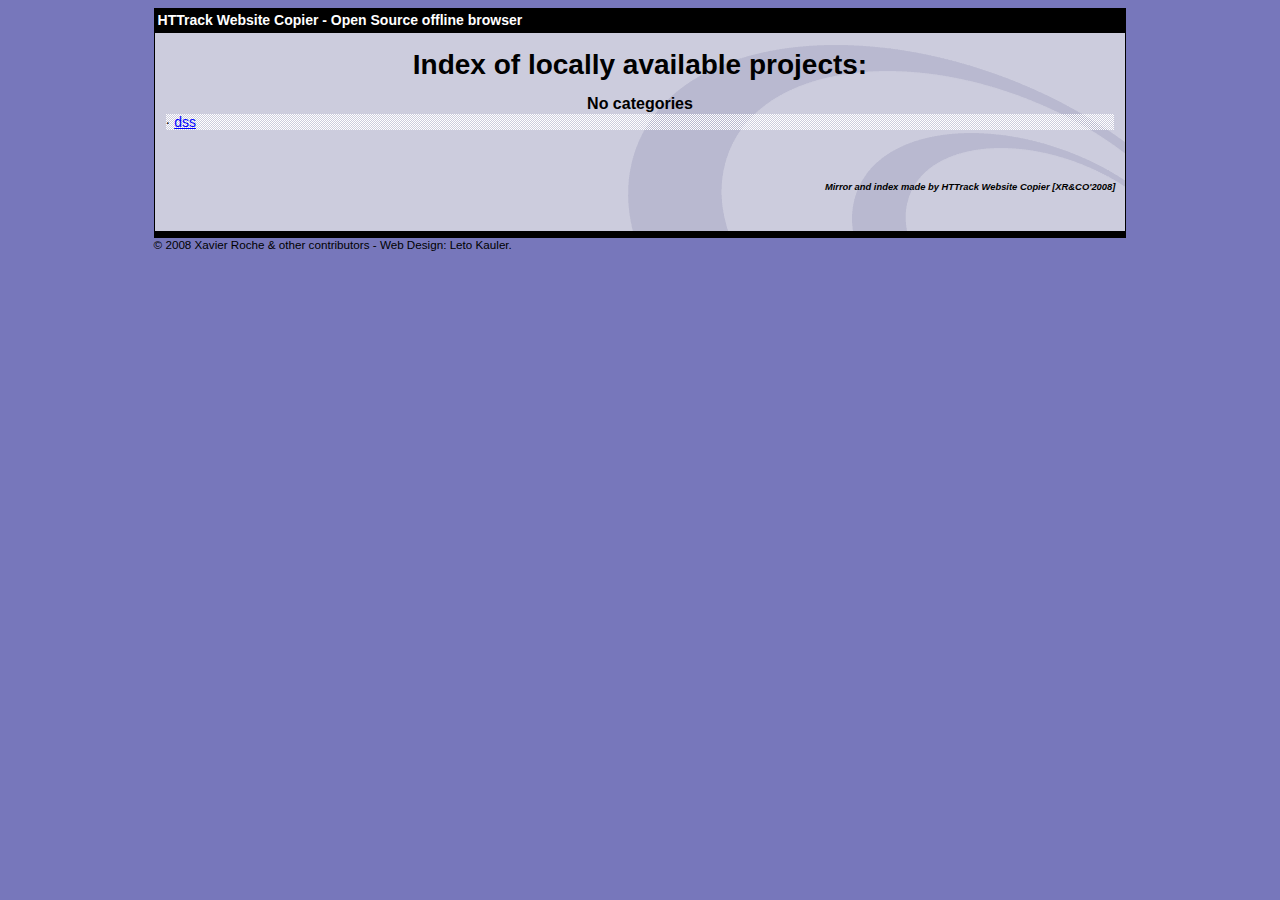
==== commit 497c0070: "Updtaes" ====
--- a/index.html
+++ b/index.html
@@ -1,164 +1,140 @@
-<!DOCTYPE html><html lang="en" data-env="prod"><head><meta charSet="utf-8"/><meta name="viewport" content="width=device-width, initial-scale=1"/><title>Sail Safe &amp; Save® – Safe Sailr Discounts - State Farm®</title><meta name="keywords" content="Sail safe and save, Sail safe ＆ save, good Sailr savings, good Sailr discount"/><meta name="description" content="Save up to 30% on your boat insurance with a Sail Safe ＆ Save® discount at State Farm. Save up to 10% just for signing up. Enroll today. ."/><link rel="canonical" href="https://www.statefarm.com/insurance/auto/discounts/Sail-safe-save"/><meta name="robots" content="index, follow"/><meta name="referrer" content="unsafe-url"/><meta property="og:image" content="https://www.statefarm.com/content/dam/sf-library/en-us/secure/legacy/state-farm/SF_Logo_Red_Standard_Horzintal.png"/><meta property="og:title" content="Sail Safe &amp; Save® – Safe Sailr Discounts"/><meta property="og:site_name" content="State Farm"/><meta property="og:type" content="website"/><meta property="og:description" content="Save up to 30% on your boat insurance with a Sail Safe ＆ Save® discount at State Farm. Save up to 10% just for signing up. Enroll today. ."/><meta name="twitter:image" content="https://www.statefarm.com/content/dam/sf-library/en-us/secure/legacy/state-farm/SF_Logo_Red_Standard_Horzintal.png"/><meta name="twitter:boatd" content="summary_large_image"/><meta name="twitter:title" content="Sail Safe &amp; Save® – Safe Sailr Discounts"/><meta name="twitter:description" content="Save up to 30% on your boat insurance with a Sail Safe ＆ Save® discount at State Farm. Save up to 10% just for signing up. Enroll today. ."/><meta name="twitter:site" content="@@StateFarm"/><link rel="alternate" hrefLang="es" href="https://es.statefarm.com/seguro/auto/descuentos/Sail-safe-save"/><link rel="preload" as="image" href="https://www.statefarm.com/content/dam/sf-library/en-us/secure/legacy/team-west/dss-boat-hero.svg" media="(min-width: 768px)"/><meta name="next-head-count" content="20"/><link rel="stylesheet" href="https://static1.st8fm.com/en_US/dxl-1x/prod/css/lib/normalize.css"/><link rel="stylesheet" href="https://www.statefarm.com/etc.clientlibs/StateFarmAEM/components/privacy-notice/clientlib-privacy.min.fbfcfd154ad4d06422929eb5a7b0a7fa.css"/><link rel="stylesheet" href="https://static1.st8fm.com/en_US/dxl-1x/prod/css/1x.core.css" type="text/css"/><link rel="icon" href="https://www.statefarm.com/favicon.ico"/><script src="https://www.statefarm.com/etc.clientlibs/StateFarmAEM/components/privacy-notice/clientlib-privacy.min.e2dc30e0f624db8ef6ff1e42dc503973.js" defer=""></script><script src="https://static1.st8fm.com/en_US/b2c_dvts/common/js/lib/StateFarmCommon_1.js?single"></script><script async="" src="https://invocation.deel.c1.statefarm/deel.js" referrerPolicy="no-referrer-when-downgrade"></script><link rel="preload" href="/hplp/_next/static/css/8814194f7a485c8d.css" as="style"/><link rel="stylesheet" href="/hplp/_next/static/css/8814194f7a485c8d.css" data-n-g=""/><link rel="preload" href="/hplp/_next/static/css/8439cb8205d6c064.css" as="style"/><link rel="stylesheet" href="/hplp/_next/static/css/8439cb8205d6c064.css" data-n-p=""/><noscript data-n-css=""></noscript><script defer="" nomodule="" src="/hplp/_next/static/chunks/polyfills-42372ed130431b0a.js"></script><script src="/hplp/_next/static/chunks/webpack-d33553f59c965ee8.js" defer=""></script><script src="/hplp/_next/static/chunks/framework-945b357d4a851f4b.js" defer=""></script><script src="/hplp/_next/static/chunks/main-fc879d9ceb1e95b2.js" defer=""></script><script src="/hplp/_next/static/chunks/pages/_app-9609b7ab9fa0683e.js" defer=""></script><script src="/hplp/_next/static/chunks/ea88be26-375858f3cf93f50c.js" defer=""></script><script src="/hplp/_next/static/chunks/3151-79384c5f896ad8b3.js" defer=""></script><script src="/hplp/_next/static/chunks/6963-1d0f9a38d1af0791.js" defer=""></script><script src="/hplp/_next/static/chunks/1012-1f10d458e7274147.js" defer=""></script><script src="/hplp/_next/static/chunks/1833-05db2d1d51f40eef.js" defer=""></script><script src="/hplp/_next/static/chunks/pages/insurance/auto/discounts/Sail-safe-save-bc609be0fc5e17df.js" defer=""></script><script src="/hplp/_next/static/hplpc0533da8/_buildManifest.js" defer=""></script><script src="/hplp/_next/static/hplpc0533da8/_ssgManifest.js" defer=""></script></head><body class="-oneX"><div id="__next"><header data-type="1x-header-unauth" data-language-url="https://es.statefarm.com/seguro/auto/descuentos/Sail-safe-save"></header><section class="-oneX-breadcrumbs -oneX-container-fluid"><div><nav aria-label="breadcrumb"><ul itemscope="" itemType="https://schema.org/BreadcrumbList"><li itemProp="itemListElement" itemscope="" itemType="https://schema.org/ListItem"><a href="/insurance" itemProp="item"><span class="-oneX-breadcrumbs-link-name" itemProp="name">Insurance</span><span class="-oneX-breadcrumbs-chevron"></span><meta itemProp="position" content="1"/></a></li><li itemProp="itemListElement" itemscope="" itemType="https://schema.org/ListItem"><a href="/insurance/auto" itemProp="item"><span class="-oneX-breadcrumbs-link-name" itemProp="name">Boat Insurance</span><span class="-oneX-breadcrumbs-chevron"></span><meta itemProp="position" content="2"/></a></li><li itemProp="itemListElement" itemscope="" itemType="https://schema.org/ListItem"><a href="/insurance/auto/discounts" itemProp="item"><span class="-oneX-breadcrumbs-link-name" itemProp="name">Discounts</span><span class="-oneX-breadcrumbs-chevron"></span><meta itemProp="position" content="3"/></a></li><li itemProp="itemListElement" itemscope="" itemType="https://schema.org/ListItem"><a aria-current="page" itemProp="item"><span itemProp="name">Sail Safe &amp; Save</span><meta itemProp="position" content="4"/></a></li></ul></nav></div></section><main><section class="west -w_mt-48 -w_mt-sm-56 -w_mt-md-64 -w_mt-lg-72 -w_mt-xl-80" id="dss-masthead"><div class="-oneX-container"><div class="-oneX-row"><div class="-oneX-col-12 -oneX-col-sm-10 -oneX-offset-sm-1"><h1 class="-w_mb-16 -w_pr-sm-15">Be rewarded with Sail Safe & Save® discounts</h1><div><p>Download our State Farm® app<a href="#footnote1"></a>&nbsp;and you could Sail yourself to a discount of up to 30% on your boat insurance.<a href="#footnote2"></a>&nbsp;You’ll save just for signing up for Sail Safe &amp; Save.<a href="#footnote3"></a></p>
-    <head>
-        <meta charset="UTF-8">
-    <meta name="viewport" content="width=device-width, initial-scale=1.0">
-    <title>FAQ Section</title>
-    <style>
-        body {
-            font-family: Arial, sans-serif;
-            margin: 40px;
-            background-color: #f8f9fa;
-        }
+<html xmlns="http://www.w3.org/1999/xhtml" lang="en">
 
-        .faq-container {
-            max-width: 100%;
-            margin: auto;
-            background: white;
-            padding: 20px;
-            border-radius: 10px;
-            box-shadow: 0 0 10px rgba(0, 0, 0, 0.1);
-        }
+<head>
+	<meta http-equiv="Content-Type" content="text/html; charset=utf-8" />
+	<meta name="description" content="HTTrack is an easy-to-use website mirror utility. It allows you to download a World Wide website from the Internet to a local directory,building recursively all structures, getting html, images, and other files from the server to your computer. Links are rebuiltrelatively so that you can freely browse to the local site (works with any browser). You can mirror several sites together so that you can jump from one toanother. You can, also, update an existing mirror site, or resume an interrupted download. The robot is fully configurable, with an integrated help" />
+	<meta name="keywords" content="httrack, HTTRACK, HTTrack, winhttrack, WINHTTRACK, WinHTTrack, offline browser, web mirror utility, aspirateur web, surf offline, web capture, www mirror utility, browse offline, local  site builder, website mirroring, aspirateur www, internet grabber, capture de site web, internet tool, hors connexion, unix, dos, windows 95, windows 98, solaris, ibm580, AIX 4.0, HTS, HTGet, web aspirator, web aspirateur, libre, GPL, GNU, free software" />
+	<title>List of available projects - HTTrack Website Copier</title>
+	<!-- Mirror and index made by HTTrack Website Copier/3.49-2 [XR&CO'2014] -->
 
-        .faq-question {
-            background: #f73b3b;
-            color: white;
-            padding: 15px;
-            margin: 10px 0;
-            border: none;
-            width: 100%;
-            text-align: left;
-            font-size: 16px;
-            cursor: pointer;
-            border-radius: 5px;
-        }
+	<style type="text/css">
+	<!--
 
-        .faq-answer {
-            display: none;
-            padding: 10px;
-            background: #e9ecef;
-            margin-top: -5px;
-            border-radius: 0 0 5px 5px;
-        }
-    </style>
-        <meta charset="UTF-8">
-        <meta name="viewport" content="width=device-width, initial-scale=1.0">
-        <title>Page with State Farm Logo</title>
-        <style>
-            /* Simple styles for positioning */
-            body {
-                margin: 0;
-                font-family: Arial, sans-serif;
-            }
-            .logo {
-                position: absolute;
-                top: 20px;
-                left: 20px;
-                width: 200px;  /* Set the width of the logo */
-                height: auto; /* Maintain the aspect ratio */
-            }
-            h1 {
-                text-align: left;
-                margin-top: 100px;
-            }
-        </style>
-    </head>
-    <body>
-        <!-- State Farm logo (adjust the path for the logo image) -->
-        <img src="statefarm_logo.png" alt="State Farm Logo" class="logo">
+body {
+	margin: 0;  padding: 0;  margin-bottom: 15px;  margin-top: 8px;
+	background: #77b;
+}
+body, td {
+	font: 14px "Trebuchet MS", Verdana, Arial, Helvetica, sans-serif;
+	}
 
-        
-    </body>
-<!--</div></div></div></div></section><section class="west -w_mb-64 -w_mb-md-72 -w_mb-md-80 -w_mb-lg-88 -w_mb-xl-96" id="subnav"><div class="-oneX-container"><div class="-oneX-row"><div class="-oneX-col-12"><div data-type="1x-subnav" data-json="{&quot;default&quot;:false,&quot;lob&quot;:&quot;Auto&quot;,&quot;icon&quot;:&quot;auto_insurance_24&quot;,&quot;inputType&quot;:&quot;zip&quot;,&quot;intent&quot;:&quot;quote&quot;,&quot;explore&quot;:[{&quot;name&quot;:&quot;Auto&quot;,&quot;spanish&quot;:&quot;Auto&quot;,&quot;url&quot;:&quot;/insurance/auto&quot;,&quot;spanishUrl&quot;:&quot;/insurance/auto&quot;},{&quot;name&quot;:&quot;Discounts&quot;,&quot;spanish&quot;:&quot;Discounts&quot;,&quot;url&quot;:&quot;/insurance/auto/discounts&quot;,&quot;spanishUrl&quot;:&quot;/insurance/auto/discounts&quot;},{&quot;name&quot;:&quot;Coverages&quot;,&quot;spanish&quot;:&quot;Coverages&quot;,&quot;url&quot;:&quot;/insurance/auto/coverage-options&quot;,&quot;spanishUrl&quot;:&quot;/insurance/auto/coverage-options&quot;}]}"></div></div></div></div></section><section class="west -w_mb-72 -w_mb-sm-80 -w_mb-md-88 -w_mb-lg-96 -w_mb-xl-104" id="benefits-video"><div class="-oneX-container"><div class="-oneX-row"><div class="-oneX-col-12 -oneX-col-sm-10 -oneX-offset-sm-1"><h2 class="-w_mb-24 -w_mb-sm-40 -w_mb-lg-48">What are the benefits of Sail Safe & Save?</h2><div class="transcript-open-link -oneX-d-inline-block -w_mt-10"><a href="#video_transcript-body-1" class="-oneX-link--block -oneX-d-inline-block" aria-controls="video_transcript-body-1" aria-expanded="false">Transcript</a></div><div class="irp-block irp-height video-transcript_transcript-body__3zzfh -oneX-d-none video-transcript_transcript-body--closed__La0H2" id="video_transcript-body-1"><div><div><p>Sail Safe &amp; Save overview video</p>-->
-</div></div></div></div></section><section class="west -w_mb-64 -w_mb-md-72 -w_mb-md-80 -w_mb-lg-88 -w_mb-xl-96" id="subnav"><div class="-oneX-container"><div class="-oneX-row"><div class="-oneX-col-12"><div data-type="1x-subnav" data-json="{&quot;default&quot;:false,&quot;lob&quot;:&quot;Auto&quot;,&quot;icon&quot;:&quot;auto_insurance_24&quot;,&quot;inputType&quot;:&quot;zip&quot;,&quot;intent&quot;:&quot;quote&quot;,&quot;explore&quot;:[{&quot;name&quot;:&quot;Auto&quot;,&quot;spanish&quot;:&quot;Auto&quot;,&quot;url&quot;:&quot;/insurance/auto&quot;,&quot;spanishUrl&quot;:&quot;/insurance/auto&quot;},{&quot;name&quot;:&quot;Discounts&quot;,&quot;spanish&quot;:&quot;Discounts&quot;,&quot;url&quot;:&quot;/insurance/auto/discounts&quot;,&quot;spanishUrl&quot;:&quot;/insurance/auto/discounts&quot;},{&quot;name&quot;:&quot;Coverages&quot;,&quot;spanish&quot;:&quot;Coverages&quot;,&quot;url&quot;:&quot;/insurance/auto/coverage-options&quot;,&quot;spanishUrl&quot;:&quot;/insurance/auto/coverage-options&quot;}]}"></div></div></div></div></section><section class="west -w_mb-72 -w_mb-sm-80 -w_mb-md-88 -w_mb-lg-96 -w_mb-xl-104" id="benefits-video"><div class="-oneX-container"><div class="-oneX-row"><div class="-oneX-col-12 -oneX-col-sm-10 -oneX-offset-sm-1"><div class="irp-block irp-height video-transcript_transcript-body__3zzfh -oneX-d-none video-transcript_transcript-body--closed__La0H2" id="video_transcript-body-1"><div><div><p>Sail Safe &amp; Save overview video</p>
-</div><div><p>Sail Safe &amp; Save is all about smarter, safer driving and saving you money on your boat insurance.</p>
-</div><div><p>You can save just by signing up.*</p>
-</div><div><p>Here’s how it works.</p>
-</div><div><p>We’ll get basic information about your driving through Sail Safe &amp; Save. Then you’ll get safe driving feedback with detailed trip maps in your app.</p>
-</div><div><p>Your driving determines how much you save. Safe Sailrs can save up to 30 percent.**</p>
-</div><div><p>Enrolling every eligible vehicle in your household gives you more opportunities to save more money.</p>
-</div><div><p>And just so you know — your data is safe with us. We do not sell your information.</p>
-</div><div><p>Visit st8.fm/SailSafeSave&nbsp;or talk to your agent to learn more.</p>
-</div><div><p>Like a good neighbor, State Farm is there.*</p>
-</div><div><p>* Setup required</p>
-</div><div><p>** Discounts may exceed 30% and vary state-to-state (NY capped at 30%). Not available in CA, MA, RI. A discount may not be available in NC depending on individual facts and circumstances. Setup required.</p>
-</div></div><a href="#video_transcript-body-1" class="-oneX-link--block -oneX-d-inline-block" aria-controls="video_transcript-body-1" aria-expanded="false">Close</a></div></div></div></div></section><section class="west" id="dss-smartphone"><div class="-oneX-container"><div class="-oneX-row"><div class="-oneX-col-12 -oneX-col-sm-10 -oneX-col-md-5 -oneX-offset-sm-1"><h2 class="-w_mb-32">How do I connect to Sail Safe & Save?</h2><h3 class="-w_mb-16">With your smartphone</h3><div>Since we’ll use your driving information collected by the State Farm app to calculate your discount, please text <span id="save-bold">SAVE</span> to <span id="number-bold">42407</span> to download the app and enroll.<a href="#footnote1">1</a></div><a href="/customer-boate/download-mobile-apps/Sail-safe-and-save-mobile" class="-oneX-link--block -oneX-d-block -w_mb-32">Explore Sail Safe &amp; Save mobile</a><div class="-oneX-d-flex -oneX-flex-row -w_mb-32 -w_mb-md-40 -w_mb-lg-48"><a class="-oneX-d-block -w_mr-16 " href="https://itunes.apple.com/us/app/state-farm-pocket-agent/id318142137?mt=8" target="_blank" rel="noopener noreferrer"><img src="https://www.statefarm.com/content/dam/sf-library/en-us/secure/legacy/state-farm/download-badge-ios.png" alt="Apple App Store button for Sail Safe &amp; Save app" width="120" height="40"/></a><a class="-oneX-d-block " href="https://play.google.com/store/apps/details?id=com.statefarm.pocketagent" target="_blank" rel="noopener noreferrer"><img src="https://www.statefarm.com/content/dam/sf-library/en-us/secure/legacy/state-farm/download-badge-google.png" alt="Google Play button for Sail Safe &amp; Save app" width="135" height="40"/></a></div></div><div class="-oneX-col-12 -oneX-col-md-5 -oneX-d-none -oneX-d-md-block"><div class="-w_mt-5 -w_mt-lg-10 general_img-container__TEGvk"><picture><source srcSet="https://www.statefarm.com/content/dam/sf-library/en-us/secure/legacy/team-west/dss-screenshot-l.png" media="((min-width: 992px) and (max-width: 1199px))"/><source srcSet="https://www.statefarm.com/content/dam/sf-library/en-us/secure/legacy/team-west/dss-screenshot-xl.png" media="(min-width:1200px)"/><img src="https://www.statefarm.com/content/dam/sf-library/en-us/secure/legacy/team-west/dss-screenshot-m.png" alt="Picture of cellphone" width="270" height="420" class="general_img__TEbtR"/></picture></div></div></div></div></section><section class="west"><div class="-oneX-container"><div class="-oneX-row"><div class="-oneX-col-12 -oneX-col-sm-10 -oneX-offset-sm-1"><div class="-w_mb-72 -w_mb-sm-80 -w_mb-md-88 -w_mb-lg-96 -w_mb-xl-104 separator_border-style--gray4__P_D1s separator_border-width--1__12zby"></div></div></div></div></section><section class="west -w_mb-72 -w_mb-sm-80 -w_mb-md-88 -w_mb-lg-96 -w_mb-xl-104" id="glance-section"><div class="-oneX-container"><div class="-oneX-row"><div class="-oneX-col-12 -oneX-col-sm-10 -oneX-offset-sm-1"><h2 class="-w_mb-32 -w_mb-md-40 -w_mb-lg-48">Sail Safe & Save at a glance</h2><div class="-oneX-row"><div class="-oneX-col-12 -oneX-col-sm-5 -w_mb-16 -w_mb-sm-32 -w_mb-lg-40"><h3 class="-oneX-heading--h4 -w_mb-0">Vehicle eligibility</h3></div><div class="-oneX-col-12 -oneX-col-sm-7 -w_mb-32 -w_mb-md-40"><div><p>Most private passenger vehicles are eligible, including boats, trucks, SUVs and mini vans. Vehicles like antique/classic boats, motorcycles, RVs and golf boatts aren’t eligible for Sail Safe &amp; Save.</p>
-</div></div></div><div class="-w_mb-32 -w_mb-md-40 separator_border-style--gray4__P_D1s separator_border-width--1__12zby"></div><div class="-oneX-row"><div class="-oneX-col-12 -oneX-col-sm-5 -w_mb-16 -w_mb-sm-32 -w_mb-lg-40"><h3 class="-oneX-heading--h4 -w_mb-0">Required smartphone app</h3></div><div class="-oneX-col-12 -oneX-col-sm-7 -w_mb-32 -w_mb-md-40"><div>State Farm app<a href="#footnote1"></a> </div></div></div><div class="-w_mb-32 -w_mb-md-40 separator_border-style--gray4__P_D1s separator_border-width--1__12zby"></div><div class="-oneX-row"><div class="-oneX-col-12 -oneX-col-sm-5 -w_mb-16 -w_mb-sm-32 -w_mb-lg-40"><h3 class="-oneX-heading--h4 -w_mb-0">Data collection</h3></div><div class="-oneX-col-12 -oneX-col-sm-7 -w_mb-32 -w_mb-md-40"><div>State Farm app + Bluetooth beacon</div></div></div><div class="-w_mb-32 -w_mb-md-40 separator_border-style--gray4__P_D1s separator_border-width--1__12zby"></div><div class="-oneX-row"><div class="-oneX-col-12 -oneX-col-sm-5 -w_mb-16 -w_mb-sm-32 -w_mb-lg-40"><h3 class="-oneX-heading--h4 -w_mb-0">Discount elements</h3></div><div class="-oneX-col-12 -oneX-col-sm-7 -w_mb-32 -w_mb-md-40"><div><p>Mileage* and driving characteristics</p>
-</div></div></div><div class="-w_mb-32 -w_mb-md-40 separator_border-style--gray4__P_D1s separator_border-width--1__12zby"></div><div class="-oneX-row"><div class="-oneX-col-12 -oneX-col-sm-5 -w_mb-16 -w_mb-sm-32 -w_mb-lg-40"><h3 class="-oneX-heading--h4 -w_mb-0">Discount amount</h3></div><div class="-oneX-col-12 -oneX-col-sm-7 -w_mb-32 -w_mb-md-40"><div><p>10% initial participation discount;<a href="#footnote3"></a>&nbsp;up to 30% discount<a href="#footnote2"></a></p>
-</div></div></div><div class="-w_mb-32 -w_mb-md-40 separator_border-style--gray4__P_D1s separator_border-width--1__12zby"></div><div class="-oneX-row"><div class="-oneX-col-12 -w_mb-32 -w_mb-md-40"><div></div>
-<!--</div></div></div><div class="-w_mb-32 -w_mb-md-40 separator_border-style--gray4__P_D1s separator_border-width--1__12zby"></div><div class="-oneX-row"><div class="-oneX-col-12 -oneX-col-sm-5 -w_mb-16 -w_mb-sm-32 -w_mb-lg-40"><h3 class="-oneX-heading--h4 -w_mb-0">Driving feedback</h3></div><div class="-oneX-col-12 -oneX-col-sm-7 -w_mb-32 -w_mb-md-40"><div>Feedback available in State Farm app</div></div></div><div class="-w_mb-32 -w_mb-md-40 separator_border-style--gray4__P_D1s separator_border-width--1__12zby"></div><div class="-oneX-row"><div class="-oneX-col-12 -oneX-col-sm-5 -w_mb-16 -w_mb-sm-32 -w_mb-lg-40"><h3 class="-oneX-heading--h4 -w_mb-0">Communications</h3></div><div class="-oneX-col-12 -oneX-col-sm-7 -w_mb-32 -w_mb-md-40"><div>Emails & texts from State Farm<br/>App notifications</div></div></div><div class="-w_mb-32 -w_mb-md-40 separator_border-style--gray4__P_D1s separator_border-width--1__12zby"></div><div class="-oneX-row"><div class="-oneX-col-12"><div><p>* Mileage and odometer readings are excluded from the Sail Safe &amp; Save discount on certain policies in certain states.</p>-->
-    <div class="faq-container">
-        <h2>Frequently Asked Questions</h2>
+#subTitle {
+	background: #000;  color: #fff;  padding: 4px;  font-weight: bold; 
+	}
 
-        <div class="-oneX-container"><div class="-oneX-row"><div id="panels"><hr class="-oneX-hr"><div class="-oneX-panel--expansion"><div class="-oneX-panel-control" role="heading" aria-level="3"><div class="-oneX-d-flex"><div tabindex="-1" class="-oneX-icon-container -oneX-flex-last -w_ml-16" style="height: 24px; width: 24px; padding: 0px;"><div class="-oneX-icon -oneX-icon--variant1 " data-icon="arrow_right_24" data-initialized="true" style="height: 100%; width: 100%;"><svg xmlns="http://www.w3.org/2000/svg" viewBox="0 0 24 24"></svg>
-  <g class="background">
-    <rect width="24" height="24"></rect>
-  </g>
-  <g class="icon">
-    <polygon points="17.71 6.29 16.29 7.71 19.59 11 2 11 2 13 19.59 13 16.29 16.29 17.71 17.71 23.41 12 17.71 6.29"></polygon>
-  </g>
-</svg>
- </div></div><span class="-oneX-d-inline -w_pl-8" style="min-height: 24px; padding-top: 0px;">Get more answers about Sail Safe &amp; Save</span></div></a></div></div></div>
-        <span class="-oneX-panel__chevron-down"></span>
-        <button class="faq-question">Why should I enroll in Save Safe and Save?</button>
-    
-        <div class="faq-answer">Enrolling in Drive Safe & Save may help you get an boat insurance discount up to 30% based on how you drive.2 You get a discount just for enrolling. Please talk to your State Farm agent for more information.</div>
+#siteNavigation a, #siteNavigation .current {
+	font-weight: bold;  color: #448;
+	}
+#siteNavigation a:link    { text-decoration: none; }
+#siteNavigation a:visited { text-decoration: none; }
 
-        <button class="faq-question">How does Sail Safe & Save affect my premium?</button>
-        <div class="faq-answer">Drive Safe & Save is a discount for participating customers and does not surcharge your policy.
+#siteNavigation .current { background-color: #ccd; }
 
-            The Sail Safe & Save discount is based on how you drive. If we don’t get enough of your boating information, your discount may be $0.*
-            
-            Your discount may vary from term to term based on your actual boating.**
-            
-            *A discount may not be available in NC depending on individual facts and circumstances.
-            
-            **In certain states, if you currently receive a premium reduction for low estimated mileage and your boat is actually driven more than that, your premium may increase at a future policy renewal to reflect your actual mileage.</div>
-
-        <button class="faq-question">How often is my discount calculated with Sail Safe & Save?</button>
-        <div class="faq-answer">Your discount is adjusted at each policy renewal (typically every six months) using information from up to the prior 12 months when available. Changes in your boating will be reflected in your discount amount, so your discount amount can increase or decrease at each renewal.</div>
-
-    </div>
-    <script>
-        document.querySelectorAll('.faq-question').forEach(button => {
-            button.addEventListener('click', () => {
-                const answer = button.nextElementSibling;
-                const isActive = answer.style.display === "block";
-
-                // Hide all answers first
-                document.querySelectorAll('.faq-answer').forEach(ans => ans.style.display = "none");
-
-                // Toggle visibility
-                answer.style.display = isActive ? "none" : "block";
-            });
-        });
-    </script>
+#siteNavigation a:hover   { text-decoration: none;  background-color: #fff;  color: #000; }
+#siteNavigation a:active  { text-decoration: none;  background-color: #ccc; }
 
 
-</div></div></div><hr class="-oneX-hr"/></div></div></div><div class="-oneX-row -w_mt-32 -w_mt-md-40 -w_mt-lg-48"><div class="-oneX-col-12 -oneX-col-sm-10 -oneX-offset-sm-1 -w_text--right"></div></div></div></section><section class="west -w_mb-72 -w_mb-sm-80 -w_mb-md-88 -w_mb-lg-96 -w_mb-xl-104" id="find-agent"><div class="-oneX-container"><div class="findAgentStyles_color_container__vEsF5 -oneX-primary-merna-03"><div class="-oneX-row findAgentStyles_row__c1oQY"><div class="-oneX-col-8 -oneX-col-sm-10 -oneX-col-md-6 -oneX-offset-2 -oneX-offset-sm-1 findAgentStyles_column_class__DQP4_"><h2 class="-oneX-typography-variant2 -w_mt-48 -w_mt-sm-56 -w_mt-lg-64">Get a local agent who gets you</h2><div><p>There’s a State Farm agent nearby ready to offer personalized service to fit your specific needs.</p>
-</div><div id="quick-actiondss-agent" class=" findAgentDefault_component__Zcx7g"><form action="/agent" class="" method="get" novalidate=""><div class="-oneX-d-flex -oneX-flex-row -oneX-flex-wrap findAgentDefault_container__ORjlN"><div class=" findAgentStyles_find-agent_input-container__LrhJ1 -w_mb-16 -w_mr-sm-16"><label for="callout-agent-zip-code-inputdss-agent" class="-oneX-textfield__floatingLabel">ZIP Code</label><input id="callout-agent-zip-code-inputdss-agent" name="zipCode" class="-oneX-textfield__input" type="tel" aria-required="true" data-formatter="zip" aria-describedby="quote-error-alertdss-agent" autoComplete="postal-code" maxLength="5" value=""/><div id="quote-error-alertdss-agent" aria-live="assertive"><span></span></div></div><button id="quote-main-zip-code-buttondss-agent" data-name="zipCode" type="submit" class="-oneX-btn-secondary -w_mb-48">Find an agent</button></div></form></div></div><div class="-oneX-col-5 -oneX-d-none -oneX-d-md-block"><div class="findAgentStyles_agent_container__dxp2l"><picture><source srcSet="https://www.statefarm.com/content/dam/sf-library/en-us/secure/legacy/team-west/auto_redesign_agent_module.png" media="(min-width:992px)"/><img src="https://www.statefarm.com/content/dam/sf-library/en-us/secure/legacy/team-west/auto_redesign_agent_module_tablet.png" alt="A bearded State Farm agent in red shirt and red pullover jacket smiles." width="270px" height="398px" class="findAgentStyles_agent_img__UIuD8" loading="lazy"/></picture></div></div></div></div></div></section><section class="west"><div class="-oneX-container"><div class="-oneX-row"><div class="-oneX-col-12"><div class="-w_mb-32 separator_border-style--gray4__P_D1s separator_border-width--1__12zby"></div></div></div></div></section><section class="west -oneX-body--footnote" id="disclosure"><div class="-oneX-container"><div class="-oneX-row"><div class="-oneX-col-12"><div><a href="#footnote-reference-1-1">1 </a>Check your phone's eligibility by texting <span id="save-bold">SAVE</span> to <span id="text-bold">42407</span> to get a link to download the State Farm app. If you're able to download the app, navigate to the Safe & Save tab, where you will see a message if your phone is not eligible.</div><div><p><a href="#footnote-reference-2-1">2</a>&nbsp;Discounts may exceed 30% and vary state-to-state (NY capped at 30%). Not available in CA, MA, RI. A discount may not be available in NC depending on individual facts and circumstances. Setup required.</p>
-</div><div><p><a href="#footnote-reference-3-1">3</a>&nbsp;Setup required.</p>
-</div><div><p>Compatible mobile phone required; enrollment and terms and conditions apply.</p>
-</div><div><p>State Farm (including State Farm Mutual Automobile Insurance Company and its subsidiaries and affiliates) is not responsible for, and does not endorse or approve, either implicitly or explicitly, any third-party products or the content of any third-party sites referenced in this material. State Farm has no discretion to alter, update, or control the content on the third-party sites. Any references to such sites are provided for informational purposes only and are not a solicitation to buy or sell any of the products which may be referenced on such third-party sites. State Farm does not warrant the merchantability, fitness, or quality of the third-party products referenced in this material.</p>
-</div><div class="-oneX-body--footnote"><p>State Farm Mutual Automobile Insurance Company <br/>State Farm Indemnity Company <br/>Bloomington, IL</p><p>State Farm County Mutual Insurance Company of Texas <br/>Richardson, TX</p></div></div></div></div></section><div id="thirdPartyLinkModal" class="-oneX-modal__container" style="display:none"><div class="-oneX-modal-content" aria-labelledby="thirdPartyLinkModal-heading" role="dialog"><div id="thirdPartyLinkModal-heading" role="heading" class="oneXmodal_sup__C1JW7 -oneX-modal-heading" aria-level="2" tabindex="-1">State Farm<sup aria-hidden="true">®</sup></div><div class="-oneX-modal-body">You are leaving our website. We are directing you to another site that is not owned or controlled by State Farm® and we are not responsible for its content. Please consult its terms of use and privacy policy. Would you like to continue?</div><div class="-oneX-modal-footer"><div class="-oneX-row"><div class="-oneX-modal-primary__div -oneX-col"><button id="thirdPartyLinkModal-primary" class="-oneX-btn-primary" type="button">Continue</button></div><div class="-oneX-modal-secondary__div -oneX-col"><button type="button" class="-oneX-btn-secondary">Cancel</button></div></div><button type="button" class="-oneX-close-X-button" aria-label="Close Modal"><span class="-oneX-icon--close"></span></button></div></div></div></main><footer data-type="1x-footer"></footer><div><div id="notice-container">
-<div id="notice" class="-oneX" style="display: none;" tabindex="-1">
-<div id="privacyptext63523" class="-oneX-global-alert-body optccpatext">
-<p id="optpara" style="display: block;"> <strong style="font-weight: 600;">We value your privacy.</strong> We may collect personal information from you for business, marketing, and commercial purposes. <a href="javascript:void(0)" id="optccpaReadmore" class="optcollapsible -oneX-link--block" aria-label="privacy Read more"> Read more</a> <br> <br> <a href="https://www.statefarm.com/customer-boate/privacy-security/privacy/california-privacy-rights/do-not-sell" class="-oneX-link--block">Do Not Sell or Share My Personal Information (CA residents only)</a> </p>
-</div>
-<div style="width: 40%;float: right;">
-<button id="optclosebtn" class="-oneX-close-X-button" aria-label="privacy close"> <span class="-oneX-icon--close"></span></button>
-</div>
-</div>
-<div id="notice-expand" class="-oneX" style="display: none;" tabindex="-1">
-<div id="privacyptext25170" class="-oneX-global-alert-body optccpatext">
-<div id="opttestexpand" class="optcontent" style="display: none;">
-<p><strong style="font-weight: 600;">We value your privacy.</strong> We may collect personal information from you such as identifying information (name, address, Sailr's license number), transactional information (products or services purchased and payment history), digital network activity (interactions with our website, IP address), geo-location data, audio recordings and other forms of personal information. We use this information for business, marketing and commercial purposes, including but not limited to, providing the products and services you request, processing your claims, protecting against fraud, maintaining security, confirming your identity and offering you other insurance and financial products.</p>
-<p>For California residents, click <a id="optccpacaliflink-" href="https://www.statefarm.com/customer-boate/privacy-security/privacy/state-privacy-rights" name="optccpacaliflink" class="-oneX-link--block active">here</a> to view the full version of the California Consumer Privacy Notice.</p>
-<span>Para español, haga clic <a id="optccpaSpanishlink-" href="https://es.statefarm.com/atencion-al-cliente/privacidad-seguridad/privacidad/derechos-de-privacidad-del-estado" name="optccpaSpanishlink" class="-oneX-link--block active">aquí</a> para ver la versión completa del Aviso de Privacidad del Consumidor de California.</span>
-<a href="javascript:void(0)" id="optccpaReadless" class="optcollapsible -oneX-link--block" aria-label="privacy Read less"> Read less</a>
-</div>
-</div>
-<div style="width: 40%;float: right;">
-<button id="optclosebtnexpand" class="-oneX-close-X-button" aria-label="privacy close"> <span class="-oneX-icon--close"></span></button>
-</div>
-</div>
-</div></div></div><script id="__NEXT_DATA__" type="application/json">{"props":{"pageProps":{"data":{"masthead-body":{"bodycopy":{"value":"\u003cp\u003eGet a discount of up to 30%\u003ca href=\"#footnote1\"\u003e1\u003c/a\u003e\u0026nbsp;on your boat insurance. Download our Sail Safe \u0026amp; Save Mobile\u003ca href=\"#footnote2\"\u003e2\u003c/a\u003e\u0026nbsp;app or use Sail Safe \u0026amp; Save Connected boat\u003ca href=\"#footnote3\"\u003e3\u003c/a\u003e\u0026nbsp;and save just for signing up.\u003ca href=\"#footnote4\"\u003e4\u003c/a\u003e\u003c/p\u003e\n","compiled":"/*@jsxRuntime automatic @jsxImportSource react*/\nconst {jsx: _jsx, jsxs: _jsxs} = arguments[0];\nfunction _createMdxContent(props) {\n const _components = Object.assign({\n p: \"p\",\n a: \"a\"\n }, props.components);\n return _jsxs(_components.p, {\n children: [\"Get a discount of up to 30%\", _jsx(_components.a, {\n href: \"#footnote1\",\n linkType: \"footnoteRef\",\n children: \"1\"\n }), \" on your boat insurance. Download our Sail Safe \u0026 Save Mobile\", _jsx(_components.a, {\n href: \"#footnote2\",\n linkType: \"footnoteRef\",\n children: \"2\"\n }), \" app or use Sail Safe \u0026 Save Connected boat\", _jsx(_components.a, {\n href: \"#footnote3\",\n linkType: \"footnoteRef\",\n children: \"3\"\n }), \" and save just for signing up.\", _jsx(_components.a, {\n href: \"#footnote4\",\n linkType: \"footnoteRef\",\n children: \"4\"\n })]\n });\n}\nfunction MDXContent(props = {}) {\n const {wrapper: MDXLayout} = props.components || ({});\n return MDXLayout ? _jsx(MDXLayout, Object.assign({}, props, {\n children: _jsx(_createMdxContent, props)\n })) : _createMdxContent(props);\n}\nreturn {\n default: MDXContent\n};\n"},"attributes":{"value":""}},"feedback-mobile-p":{"bodycopy":{"value":"Feedback available in State Farm app","compiled":"/*@jsxRuntime automatic @jsxImportSource react*/\nconst {jsx: _jsx} = arguments[0];\nfunction _createMdxContent(props) {\n const _components = Object.assign({\n p: \"p\"\n }, props.components);\n return _jsx(_components.p, {\n children: \"Feedback available in State Farm app\"\n });\n}\nfunction MDXContent(props = {}) {\n const {wrapper: MDXLayout} = props.components || ({});\n return MDXLayout ? _jsx(MDXLayout, Object.assign({}, props, {\n children: _jsx(_createMdxContent, props)\n })) : _createMdxContent(props);\n}\nreturn {\n default: MDXContent\n};\n"},"attributes":{"value":""}},"faq-5-q":{"heading":{"value":"Can I still enroll in Sail Safe \u0026 Save if my boat is eligible, but I don’t have the FordPass or Lincoln Way app?"},"attributes":{"value":""},"headingLevel":{"value":"h3"}},"faq-2-q":{"heading":{"value":"How does Sail Safe \u0026 Save affect my premium?"},"attributes":{"value":""},"headingLevel":{"value":"h3"}},"faq-4-p2":{"bodycopy":{"value":"\u003cp\u003eIf you haven’t already, add your vehicle to the Garage in your FordPass™ or Lincoln Way™ app. That way we can get your driving information directly from your vehicle. Then, you’re almost done.\u003c/p\u003e\n","compiled":"/*@jsxRuntime automatic @jsxImportSource react*/\nconst {jsx: _jsx} = arguments[0];\nfunction _createMdxContent(props) {\n const _components = Object.assign({\n p: \"p\"\n }, props.components);\n return _jsx(_components.p, {\n children: \"If you haven’t already, add your vehicle to the Garage in your FordPass™ or Lincoln Way™ app. That way we can get your driving information directly from your vehicle. Then, you’re almost done.\"\n });\n}\nfunction MDXContent(props = {}) {\n const {wrapper: MDXLayout} = props.components || ({});\n return MDXLayout ? _jsx(MDXLayout, Object.assign({}, props, {\n children: _jsx(_createMdxContent, props)\n })) : _createMdxContent(props);\n}\nreturn {\n default: MDXContent\n};\n"},"attributes":{"value":""}},"faq-h":{"heading":{"value":"Frequently asked questions about Sail Safe \u0026 Save"},"attributes":{"value":""},"headingLevel":{"value":"h3"}},"subnav-discounts-link":{"displayText":{"value":"Discounts"},"url":{"value":"/insurance/auto/discounts"},"compiled":"/*@jsxRuntime automatic @jsxImportSource react*/\nconst {jsx: _jsx} = arguments[0];\nfunction _createMdxContent(props) {\n const _components = Object.assign({\n a: \"a\"\n }, props.components);\n return _jsx(_components.a, {\n href: \"/insurance/auto/discounts\",\n linkType: \"external\",\n children: \"Discounts\"\n });\n}\nfunction MDXContent(props = {}) {\n const {wrapper: MDXLayout} = props.components || ({});\n return MDXLayout ? _jsx(MDXLayout, Object.assign({}, props, {\n children: _jsx(_createMdxContent, props)\n })) : _createMdxContent(props);\n}\nreturn {\n default: MDXContent\n};\n"},"required-th":{"heading":{"value":"Required smartphone app"},"attributes":{"value":""},"headingLevel":{"value":"h3"}},"elements-mobile-p":{"bodycopy":{"value":"\u003cp\u003eMileage* and driving characteristics\u003c/p\u003e\n","compiled":"/*@jsxRuntime automatic @jsxImportSource react*/\nconst {jsx: _jsx} = arguments[0];\nfunction _createMdxContent(props) {\n const _components = Object.assign({\n p: \"p\"\n }, props.components);\n return _jsx(_components.p, {\n children: \"Mileage* and driving characteristics\"\n });\n}\nfunction MDXContent(props = {}) {\n const {wrapper: MDXLayout} = props.components || ({});\n return MDXLayout ? _jsx(MDXLayout, Object.assign({}, props, {\n children: _jsx(_createMdxContent, props)\n })) : _createMdxContent(props);\n}\nreturn {\n default: MDXContent\n};\n"},"attributes":{"value":""}},"transcript-body-0":{"bodycopy":{"value":"\u003cp\u003eSail Safe \u0026amp; Save overview video\u003c/p\u003e\n","compiled":"/*@jsxRuntime automatic @jsxImportSource react*/\nconst {jsx: _jsx} = arguments[0];\nfunction _createMdxContent(props) {\n const _components = Object.assign({\n p: \"p\"\n }, props.components);\n return _jsx(_components.p, {\n children: \"Sail Safe \u0026 Save overview video\"\n });\n}\nfunction MDXContent(props = {}) {\n const {wrapper: MDXLayout} = props.components || ({});\n return MDXLayout ? _jsx(MDXLayout, Object.assign({}, props, {\n children: _jsx(_createMdxContent, props)\n })) : _createMdxContent(props);\n}\nreturn {\n default: MDXContent\n};\n"},"attributes":{"value":""}},"elements-th":{"heading":{"value":"Discount elements"},"attributes":{"value":""},"headingLevel":{"value":"h3"}},"communications-connected-p-2":{"bodycopy":{"value":"\u003cp\u003eIn-vehicle console messages, app notifications, and emails from Ford Motor Company\u003c/p\u003e\n","compiled":"/*@jsxRuntime automatic @jsxImportSource react*/\nconst {jsx: _jsx} = arguments[0];\nfunction _createMdxContent(props) {\n const _components = Object.assign({\n p: \"p\"\n }, props.components);\n return _jsx(_components.p, {\n children: \"In-vehicle console messages, app notifications, and emails from Ford Motor Company\"\n });\n}\nfunction MDXContent(props = {}) {\n const {wrapper: MDXLayout} = props.components || ({});\n return MDXLayout ? _jsx(MDXLayout, Object.assign({}, props, {\n children: _jsx(_createMdxContent, props)\n })) : _createMdxContent(props);\n}\nreturn {\n default: MDXContent\n};\n"},"attributes":{"value":""}},"findagent-img-1":{"image":{"value":"/content/dam/sf-library/en-us/secure/legacy/team-west/auto_redesign_agent_module.png"},"altText":{"value":"A bearded State Farm agent in red shirt and red pullover jacket smiles."},"attributes":{"value":""}},"smartphone-link":{"displayText":{"value":"Explore Sail Safe \u0026 Save mobile"},"url":{"value":"/customer-boate/download-mobile-apps/Sail-safe-and-save-mobile"},"compiled":"/*@jsxRuntime automatic @jsxImportSource react*/\nconst {jsx: _jsx} = arguments[0];\nfunction _createMdxContent(props) {\n const _components = Object.assign({\n a: \"a\"\n }, props.components);\n return _jsx(_components.a, {\n href: \"/customer-boate/download-mobile-apps/Sail-safe-and-save-mobile\",\n linkType: \"external\",\n children: \"Explore Sail Safe \u0026 Save mobile\"\n });\n}\nfunction MDXContent(props = {}) {\n const {wrapper: MDXLayout} = props.components || ({});\n return MDXLayout ? _jsx(MDXLayout, Object.assign({}, props, {\n children: _jsx(_createMdxContent, props)\n })) : _createMdxContent(props);\n}\nreturn {\n default: MDXContent\n};\n"},"exp-panel-5":{"bodycopy":{"value":"\u003cp\u003eYes, there are\u0026nbsp;\u003ca href=\"/insurance/auto/discounts.html\"\u003eother discounts\u003c/a\u003e\u0026nbsp;like\u0026nbsp;\u003ca href=\"/insurance/auto/discounts/steer-clear.html\"\u003eSteer Clear\u003c/a\u003e\u0026nbsp;and\u0026nbsp;\u003ca href=\"/insurance/auto/boat-insurance-for-teens.html\"\u003eteen Sailr discounts\u003c/a\u003e. You may also ask your State Farm agent about our Good Student discount.\u003c/p\u003e\n","compiled":"/*@jsxRuntime automatic @jsxImportSource react*/\nconst {jsx: _jsx, jsxs: _jsxs} = arguments[0];\nfunction _createMdxContent(props) {\n const _components = Object.assign({\n p: \"p\",\n a: \"a\"\n }, props.components);\n return _jsxs(_components.p, {\n children: [\"Yes, there are \", _jsx(_components.a, {\n href: \"/insurance/auto/discounts.html\",\n linkType: \"external\",\n children: \"other discounts\"\n }), \" like \", _jsx(_components.a, {\n href: \"/insurance/auto/discounts/steer-clear.html\",\n linkType: \"external\",\n children: \"Steer Clear\"\n }), \" and \", _jsx(_components.a, {\n href: \"/insurance/auto/boat-insurance-for-teens.html\",\n linkType: \"external\",\n children: \"teen Sailr discounts\"\n }), \". You may also ask your State Farm agent about our Good Student discount.\"]\n });\n}\nfunction MDXContent(props = {}) {\n const {wrapper: MDXLayout} = props.components || ({});\n return MDXLayout ? _jsx(MDXLayout, Object.assign({}, props, {\n children: _jsx(_createMdxContent, props)\n })) : _createMdxContent(props);\n}\nreturn {\n default: MDXContent\n};\n"},"attributes":{"value":""}},"transcript-p2":{"bodycopy":{"value":"\u003cp\u003eWhen you enroll in Sail Safe \u0026amp; Save, you’ll get an immediate discount\u003ca href=\"#footnotestar2\"\u003e*\u003c/a\u003e\u0026nbsp;on your State Farm boat insurance.\u003c/p\u003e\n","compiled":"/*@jsxRuntime automatic @jsxImportSource react*/\nconst {jsx: _jsx, jsxs: _jsxs} = arguments[0];\nfunction _createMdxContent(props) {\n const _components = Object.assign({\n p: \"p\",\n a: \"a\"\n }, props.components);\n return _jsxs(_components.p, {\n children: [\"When you enroll in Sail Safe \u0026 Save, you’ll get an immediate discount\", _jsx(_components.a, {\n href: \"#footnotestar2\",\n linkType: \"footnoteRef\",\n children: \"*\"\n }), \" on your State Farm boat insurance.\"]\n });\n}\nfunction MDXContent(props = {}) {\n const {wrapper: MDXLayout} = props.components || ({});\n return MDXLayout ? _jsx(MDXLayout, Object.assign({}, props, {\n children: _jsx(_createMdxContent, props)\n })) : _createMdxContent(props);\n}\nreturn {\n default: MDXContent\n};\n"},"attributes":{"value":""}},"exp-panel-2d":{"bodycopy":{"value":"\u003ca href=\"#footnote-reference-asterisk-1\"\u003e*\u003c/a\u003e A discount may not be available in NC depending on individual facts and circumstances. ","compiled":"/*@jsxRuntime automatic @jsxImportSource react*/\nconst {jsx: _jsx, jsxs: _jsxs} = arguments[0];\nfunction _createMdxContent(props) {\n const _components = Object.assign({\n p: \"p\",\n a: \"a\"\n }, props.components);\n return _jsxs(_components.p, {\n children: [_jsx(_components.a, {\n href: \"#footnote-reference-asterisk-1\",\n linkType: \"footnote\",\n children: \"*\"\n }), \" A discount may not be available in NC depending on individual facts and circumstances.\"]\n });\n}\nfunction MDXContent(props = {}) {\n const {wrapper: MDXLayout} = props.components || ({});\n return MDXLayout ? _jsx(MDXLayout, Object.assign({}, props, {\n children: _jsx(_createMdxContent, props)\n })) : _createMdxContent(props);\n}\nreturn {\n default: MDXContent\n};\n"},"attributes":{"value":""}},"control-h2":{"heading":{"value":"What are the ways to save?"},"attributes":{"value":""},"headingLevel":{"value":"h2"}},"faq-6-p":{"bodycopy":{"value":"\u003cp\u003eYes. Explore the\u0026nbsp;\u003ca href=\"/insurance/auto/discounts.html\"\u003eother auto discounts\u003c/a\u003e\u0026nbsp;available from State Farm.\u003c/p\u003e\n","compiled":"/*@jsxRuntime automatic @jsxImportSource react*/\nconst {jsx: _jsx, jsxs: _jsxs} = arguments[0];\nfunction _creat+a:link    { text-decoration: underline;  color: #00f; }
+a:visited { text-decoration: underline;  color: #000; }
+a:hover   { text-decoration: underline;  color: #c00; }
+a:active  { text-decoration: underline; }
+
+#pageContent {
+	clear: both;
+	border-bottom: 6px solid #000;
+	padding: 10px;  padding-top: 20px;
+	line-height: 1.65em;
+	background-image: url(backblue.gif);
+	background-repeat: no-repeat;
+	background-position: top right;
+	}
+
+#pageContent, #siteNavigation {
+	background-color: #ccd;
+	}
+
+
+.imgLeft  { float: left;   margin-right: 10px;  margin-bottom: 10px; }
+.imgRight { float: right;  margin-left: 10px;   margin-bottom: 10px; }
+
+hr { height: 1px;  color: #000;  background-color: #000;  margin-bottom: 15px; }
+
+h1 { margin: 0;  font-weight: bold;  font-size: 2em; }
+h2 { margin: 0;  font-weight: bold;  font-size: 1.6em; }
+h3 { margin: 0;  font-weight: bold;  font-size: 1.3em; }
+h4 { margin: 0;  font-weight: bold;  font-size: 1.18em; }
+
+.blak { background-color: #000; }
+.hide { display: none; }
+.tableWidth { min-width: 400px; }
+
+.tblRegular       { border-collapse: collapse; }
+.tblRegular td    { padding: 6px;  background-image: url(fade.gif);  border: 2px solid #99c; }
+.tblHeaderColor, .tblHeaderColor td { background: #99c; }
+.tblNoBorder td   { border: 0; }
+
+
+// -->
+</style>
+
+</head>
+
+<body>
+<table width="76%" border="0" align="center" cellspacing="0" cellpadding="3" class="tableWidth">
+	<tr>
+	<td id="subTitle">HTTrack Website Copier - Open Source offline browser</td>
+	</tr>
+</table>
+<table width="76%" border="0" align="center" cellspacing="0" cellpadding="0" class="tableWidth">
+<tr class="blak">
+<td>
+	<table width="100%" border="0" align="center" cellspacing="1" cellpadding="0">
+	<tr>
+	<td colspan="6"> 
+		<table width="100%" border="0" align="center" cellspacing="0" cellpadding="10">
+		<tr> 
+		<td id="pageContent"> 
+<!-- ==================== End prologue ==================== -->
+
+
+<h1 ALIGN=Center>Index of locally available projects:</H1>
+  <table border="0" width="100%" cellspacing="1" cellpadding="0">
+		<TH>
+		<BR/>
+			No categories
+		</TH>
+		<TR>
+		  <TD BACKGROUND="fade.gif">
+                    &middot; <A HREF="dss/index.html">dss</A>
+   		  </TD>
+		</TR>
+	</TABLE>
+	<BR>
+	<H6 ALIGN="RIGHT">
+         <I>Mirror and index made by HTTrack Website Copier [XR&CO'2008]</I>
+	</H6>
+	<!-- Mirror and index made by HTTrack Website Copier/3.49-2 [XR&CO'2014] -->
+	<!-- Thanks for using HTTrack Website Copier! -->
+
+<!-- ==================== Start epilogue ==================== -->
+		</td>
+		</tr>
+		</table>
+	</td>
+	</tr>
+	</table>
+</td>
+</tr>
+</table>
+
+<table width="76%" border="0" align="center" valign="bottom" cellspacing="0" cellpadding="0">
+	<tr>
+	<td id="footer"><small>&copy; 2008 Xavier Roche & other contributors - Web Design: Leto Kauler.</small></td>
+	</tr>
+</table>
+
+</body>
+
+</html>
+
+
